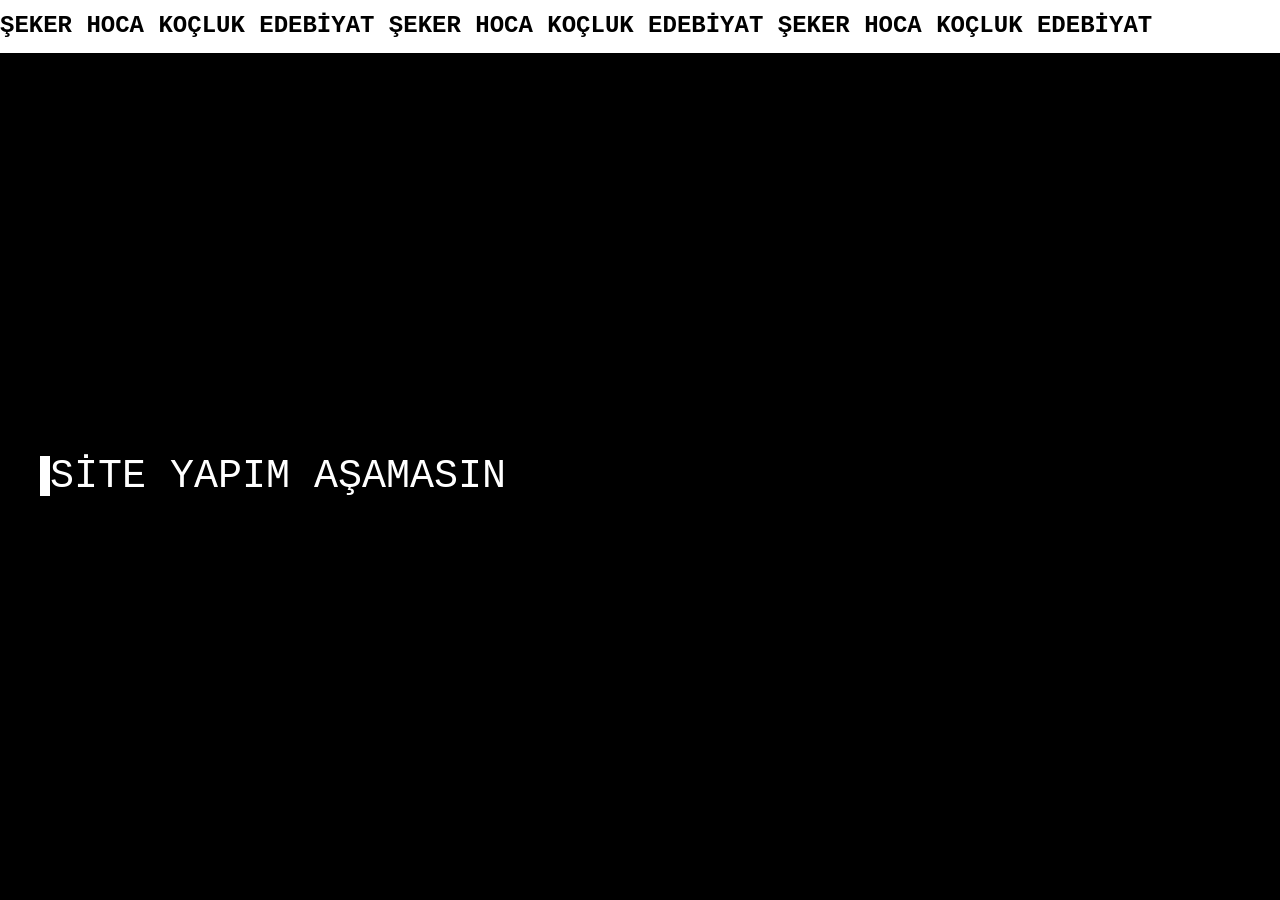
==== index.html @ 9b1d9480 "Refactor marquee and terminal display styles" ====
<!DOCTYPE html>
<html lang="tr">
<head>
    <meta charset="UTF-8">
    <meta name="viewport" content="width=device-width, initial-scale=1.0">
    <title>ŞEKERHOCA</title>
    <style>
        * { margin: 0; padding: 0; box-sizing: border-box; }
        
        body { 
            background: #000; 
            color: #fff; 
            font-family: 'Courier New', Courier, monospace; 
            height: 100vh; 
            display: flex; 
            flex-direction: column; 
            overflow: hidden;
        }

        /* Marquee: Hızlı ve temiz */
        .marquee-wrap { 
            width: 100%; 
            background: #fff; 
            padding: 12px 0; 
            overflow: hidden; 
            border-bottom: 2px solid #fff;
        }
        .marquee { 
            display: inline-block; 
            white-space: nowrap; 
            animation: scroll 8s linear infinite; 
            font-size: 1.5rem; 
            font-weight: 900; 
            color: #000;
            text-transform: uppercase; 
        }
        @keyframes scroll { 0% { transform: translateX(100%); } 100% { transform: translateX(-100%); } }

        /* Metin alanı */
        .main { 
            flex: 1; 
            display: flex; 
            flex-direction: column; 
            justify-content: center; 
            padding: 40px; 
            gap: 20px; /* Her satır arası mesafe */
        }

        .line { 
            font-size: clamp(1.2rem, 4vw, 2.5rem); 
            line-height: 1.2;
            min-height: 1.2em; /* Yazı bitince boşluk kalmasın */
        }

        .cursor { display: inline-block; width: 10px; height: 1em; background: #fff; vertical-align: middle; animation: blink 0.7s infinite; }
        @keyframes blink { 50% { opacity: 0; } }
    </style>
</head>
<body>

    <div class="marquee-wrap">
        <div class="marquee">ŞEKER HOCA KOÇLUK EDEBİYAT ŞEKER HOCA KOÇLUK EDEBİYAT ŞEKER HOCA KOÇLUK EDEBİYAT</div>
    </div>
    
    <div class="main" id="terminal">
        </div>

    <script>
        const sentences = [
            "SİTE YAPIM AŞAMASINDA",
            "ŞEKER HOCA KOÇLUK VE EDEBİYAT",
            "FREEMAN ENTERPRISES © 2020-2026"
        ];
        
        const terminal = document.getElementById("terminal");

        async function typeLine(text, element) {
            for (let i = 0; i < text.length; i++) {
                element.innerHTML += text.charAt(i);
                // Eski daktilo ritmi
                await new Promise(r => setTimeout(r, Math.random() * 80 + 30));
            }
        }

        async function init() {
            for (let text of sentences) {
                const lineDiv = document.createElement("div");
                lineDiv.className = "line";
                terminal.appendChild(lineDiv);
                
                // Cursor'ı o an yazılan satıra ekle
                const cursor = document.createElement("span");
                cursor.className = "cursor";
                lineDiv.appendChild(cursor);
                
                await typeLine(text, lineDiv);
                
                // Yazı bitince cursor'ı kaldır
                cursor.remove();
            }
            // Tüm yazı bitince en alta sabit cursor koyabilirsin istersen
        }

        window.onload = init;
    </script>
</body>
</html>
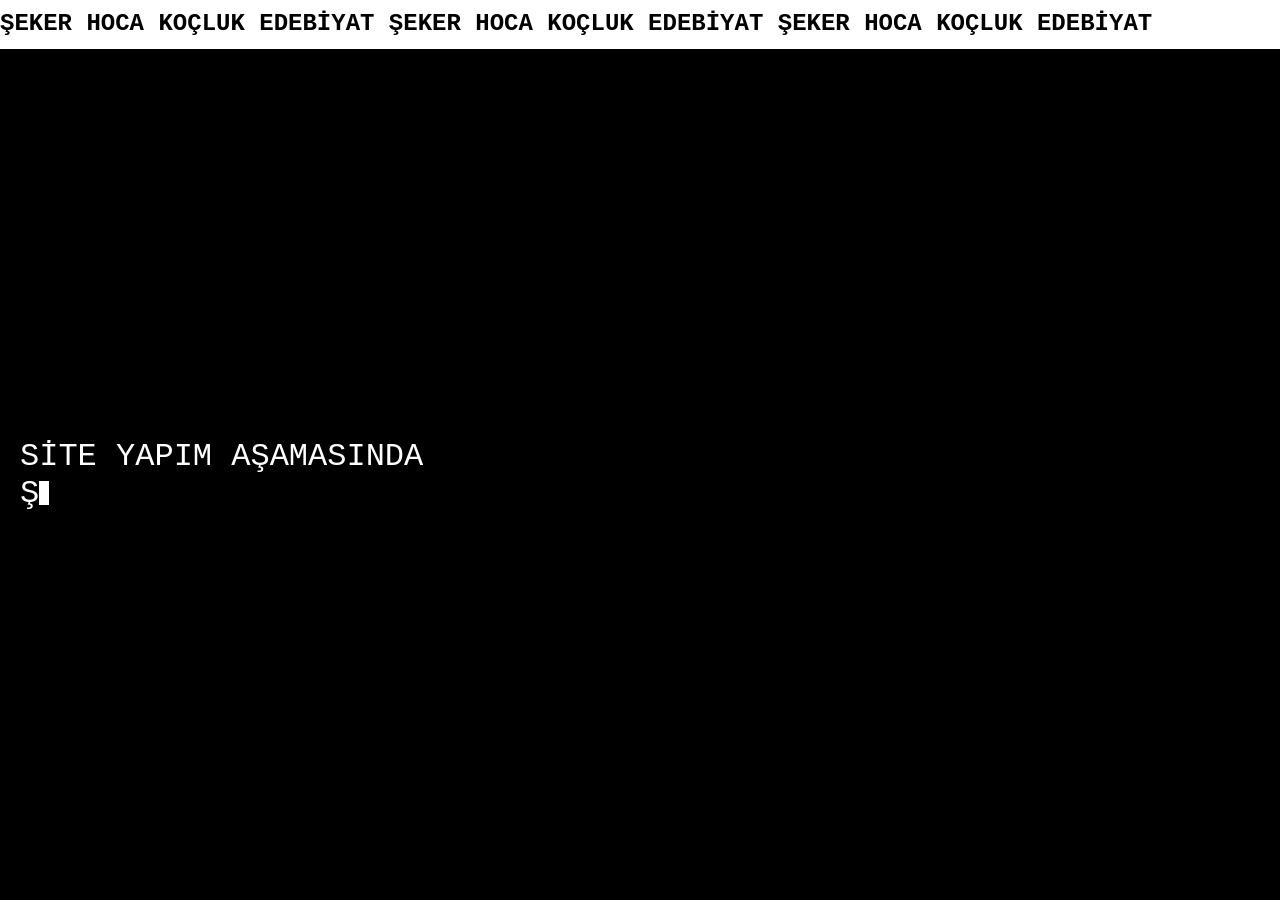
==== commit b7ede085: "Refactor HTML and JavaScript for terminal effect" ====
--- a/index.html
+++ b/index.html
@@ -2,57 +2,17 @@
 <html lang="tr">
 <head>
     <meta charset="UTF-8">
-    <meta name="viewport" content="width=device-width, initial-scale=1.0">
     <title>ŞEKERHOCA</title>
     <style>
-        * { margin: 0; padding: 0; box-sizing: border-box; }
+        body { background: #000; color: #fff; font-family: 'Courier New', Courier, monospace; margin: 0; display: flex; flex-direction: column; height: 100vh; overflow: hidden; }
         
-        body { 
-            background: #000; 
-            color: #fff; 
-            font-family: 'Courier New', Courier, monospace; 
-            height: 100vh; 
-            display: flex; 
-            flex-direction: column; 
-            overflow: hidden;
-        }
-
-        /* Marquee: Hızlı ve temiz */
-        .marquee-wrap { 
-            width: 100%; 
-            background: #fff; 
-            padding: 12px 0; 
-            overflow: hidden; 
-            border-bottom: 2px solid #fff;
-        }
-        .marquee { 
-            display: inline-block; 
-            white-space: nowrap; 
-            animation: scroll 8s linear infinite; 
-            font-size: 1.5rem; 
-            font-weight: 900; 
-            color: #000;
-            text-transform: uppercase; 
-        }
+        .marquee-wrap { background: #fff; color: #000; padding: 10px 0; overflow: hidden; border-bottom: 2px solid #fff; }
+        .marquee { white-space: nowrap; animation: scroll 5s linear infinite; font-size: 1.5rem; font-weight: 900; text-transform: uppercase; }
         @keyframes scroll { 0% { transform: translateX(100%); } 100% { transform: translateX(-100%); } }
 
-        /* Metin alanı */
-        .main { 
-            flex: 1; 
-            display: flex; 
-            flex-direction: column; 
-            justify-content: center; 
-            padding: 40px; 
-            gap: 20px; /* Her satır arası mesafe */
-        }
-
-        .line { 
-            font-size: clamp(1.2rem, 4vw, 2.5rem); 
-            line-height: 1.2;
-            min-height: 1.2em; /* Yazı bitince boşluk kalmasın */
-        }
-
-        .cursor { display: inline-block; width: 10px; height: 1em; background: #fff; vertical-align: middle; animation: blink 0.7s infinite; }
+        #terminal { flex: 1; display: flex; flex-direction: column; justify-content: center; padding: 20px; font-size: 2rem; }
+        .line { min-height: 2.2rem; }
+        .cursor { display: inline-block; width: 10px; height: 1.5rem; background: #fff; vertical-align: middle; animation: blink 0.7s infinite; }
         @keyframes blink { 50% { opacity: 0; } }
     </style>
 </head>
@@ -62,8 +22,7 @@
         <div class="marquee">ŞEKER HOCA KOÇLUK EDEBİYAT ŞEKER HOCA KOÇLUK EDEBİYAT ŞEKER HOCA KOÇLUK EDEBİYAT</div>
     </div>
     
-    <div class="main" id="terminal">
-        </div>
+    <div id="terminal"></div>
 
     <script>
         const sentences = [
@@ -74,34 +33,24 @@
         
         const terminal = document.getElementById("terminal");
 
-        async function typeLine(text, element) {
-            for (let i = 0; i < text.length; i++) {
-                element.innerHTML += text.charAt(i);
-                // Eski daktilo ritmi
-                await new Promise(r => setTimeout(r, Math.random() * 80 + 30));
+        async function type() {
+            for (let sentence of sentences) {
+                const line = document.createElement("div");
+                line.className = "line";
+                terminal.appendChild(line);
+                
+                const cursor = document.createElement("span");
+                cursor.className = "cursor";
+                line.appendChild(cursor);
+                
+                for (let char of sentence) {
+                    cursor.insertAdjacentText('beforebegin', char);
+                    await new Promise(r => setTimeout(r, Math.random() * 70 + 20));
+                }
+                cursor.remove();
             }
         }
-
-        async function init() {
-            for (let text of sentences) {
-                const lineDiv = document.createElement("div");
-                lineDiv.className = "line";
-                terminal.appendChild(lineDiv);
-                
-                // Cursor'ı o an yazılan satıra ekle
-                const cursor = document.createElement("span");
-                cursor.className = "cursor";
-                lineDiv.appendChild(cursor);
-                
-                await typeLine(text, lineDiv);
-                
-                // Yazı bitince cursor'ı kaldır
-                cursor.remove();
-            }
-            // Tüm yazı bitince en alta sabit cursor koyabilirsin istersen
-        }
-
-        window.onload = init;
+        window.onload = type;
     </script>
 </body>
 </html>
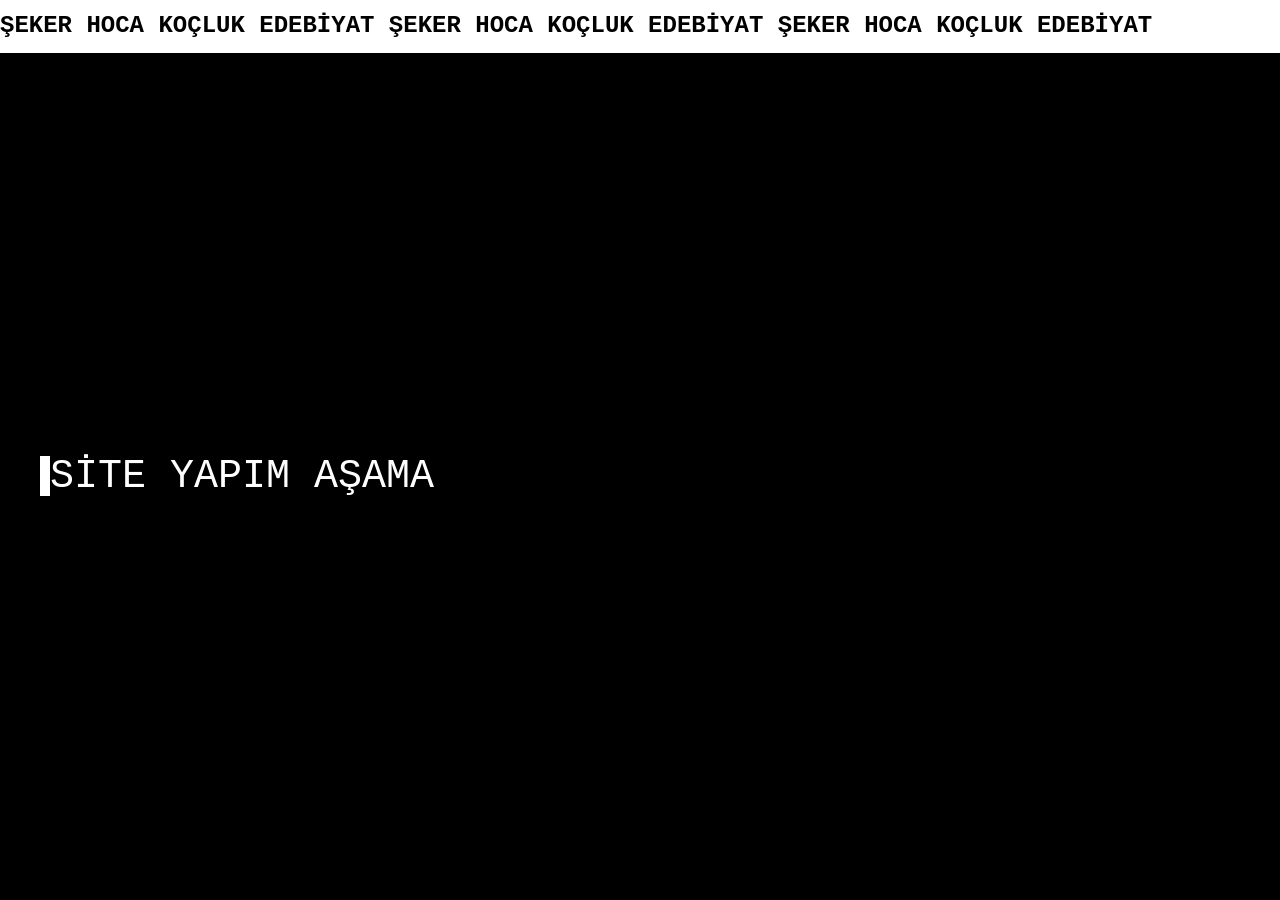
==== commit ba203085: "Update index.html" ====
--- a/index.html
+++ b/index.html
@@ -2,17 +2,57 @@
 <html lang="tr">
 <head>
     <meta charset="UTF-8">
+    <meta name="viewport" content="width=device-width, initial-scale=1.0">
     <title>ŞEKERHOCA</title>
     <style>
-        body { background: #000; color: #fff; font-family: 'Courier New', Courier, monospace; margin: 0; display: flex; flex-direction: column; height: 100vh; overflow: hidden; }
+        * { margin: 0; padding: 0; box-sizing: border-box; }
         
-        .marquee-wrap { background: #fff; color: #000; padding: 10px 0; overflow: hidden; border-bottom: 2px solid #fff; }
-        .marquee { white-space: nowrap; animation: scroll 5s linear infinite; font-size: 1.5rem; font-weight: 900; text-transform: uppercase; }
+        body { 
+            background: #000; 
+            color: #fff; 
+            font-family: 'Courier New', Courier, monospace; 
+            height: 100vh; 
+            display: flex; 
+            flex-direction: column; 
+            overflow: hidden;
+        }
+
+        /* Marquee: Hızlı ve temiz */
+        .marquee-wrap { 
+            width: 100%; 
+            background: #fff; 
+            padding: 12px 0; 
+            overflow: hidden; 
+            border-bottom: 2px solid #fff;
+        }
+        .marquee { 
+            display: inline-block; 
+            white-space: nowrap; 
+            animation: scroll 8s linear infinite; 
+            font-size: 1.5rem; 
+            font-weight: 900; 
+            color: #000;
+            text-transform: uppercase; 
+        }
         @keyframes scroll { 0% { transform: translateX(100%); } 100% { transform: translateX(-100%); } }
 
-        #terminal { flex: 1; display: flex; flex-direction: column; justify-content: center; padding: 20px; font-size: 2rem; }
-        .line { min-height: 2.2rem; }
-        .cursor { display: inline-block; width: 10px; height: 1.5rem; background: #fff; vertical-align: middle; animation: blink 0.7s infinite; }
+        /* Metin alanı */
+        .main { 
+            flex: 1; 
+            display: flex; 
+            flex-direction: column; 
+            justify-content: center; 
+            padding: 40px; 
+            gap: 20px; /* Her satır arası mesafe */
+        }
+
+        .line { 
+            font-size: clamp(1.2rem, 4vw, 2.5rem); 
+            line-height: 1.2;
+            min-height: 1.2em; /* Yazı bitince boşluk kalmasın */
+        }
+
+        .cursor { display: inline-block; width: 10px; height: 1em; background: #fff; vertical-align: middle; animation: blink 0.7s infinite; }
         @keyframes blink { 50% { opacity: 0; } }
     </style>
 </head>
@@ -22,7 +62,8 @@
         <div class="marquee">ŞEKER HOCA KOÇLUK EDEBİYAT ŞEKER HOCA KOÇLUK EDEBİYAT ŞEKER HOCA KOÇLUK EDEBİYAT</div>
     </div>
     
-    <div id="terminal"></div>
+    <div class="main" id="terminal">
+        </div>
 
     <script>
         const sentences = [
@@ -33,24 +74,34 @@
         
         const terminal = document.getElementById("terminal");
 
-        async function type() {
-            for (let sentence of sentences) {
-                const line = document.createElement("div");
-                line.className = "line";
-                terminal.appendChild(line);
+        async function typeLine(text, element) {
+            for (let i = 0; i < text.length; i++) {
+                element.innerHTML += text.charAt(i);
+                // Eski daktilo ritmi
+                await new Promise(r => setTimeout(r, Math.random() * 80 + 30));
+            }
+        }
+
+        async function init() {
+            for (let text of sentences) {
+                const lineDiv = document.createElement("div");
+                lineDiv.className = "line";
+                terminal.appendChild(lineDiv);
                 
+                // Cursor'ı o an yazılan satıra ekle
                 const cursor = document.createElement("span");
                 cursor.className = "cursor";
-                line.appendChild(cursor);
+                lineDiv.appendChild(cursor);
                 
-                for (let char of sentence) {
-                    cursor.insertAdjacentText('beforebegin', char);
-                    await new Promise(r => setTimeout(r, Math.random() * 70 + 20));
-                }
+                await typeLine(text, lineDiv);
+                
+                // Yazı bitince cursor'ı kaldır
                 cursor.remove();
             }
+            // Tüm yazı bitince en alta sabit cursor koyabilirsin istersen
         }
-        window.onload = type;
+
+        window.onload = init;
     </script>
 </body>
 </html>
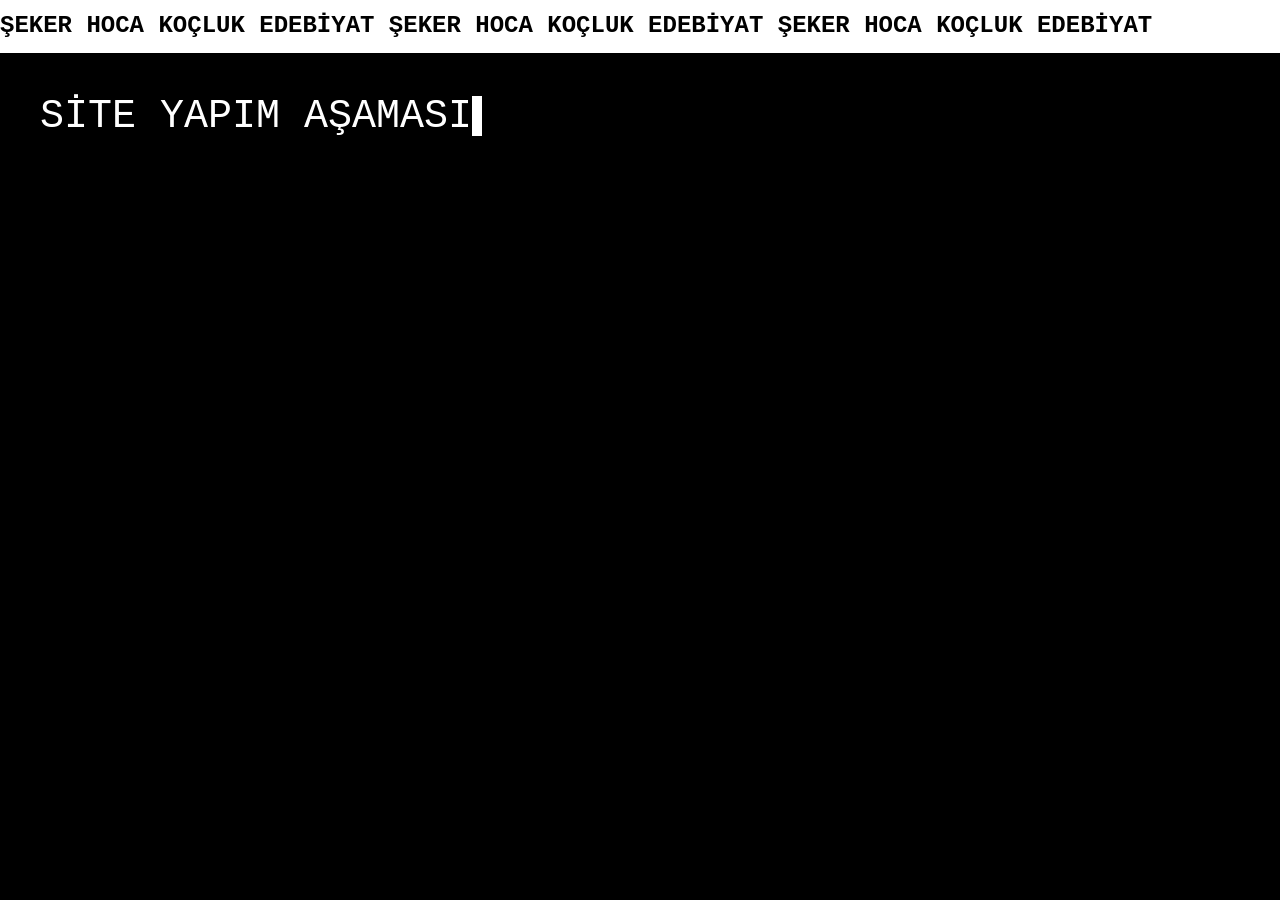
==== commit f6e9e622: "Refactor marquee and main div structure" ====
--- a/index.html
+++ b/index.html
@@ -17,7 +17,6 @@
             overflow: hidden;
         }
 
-        /* Marquee: Hızlı ve temiz */
         .marquee-wrap { 
             width: 100%; 
             background: #fff; 
@@ -36,20 +35,18 @@
         }
         @keyframes scroll { 0% { transform: translateX(100%); } 100% { transform: translateX(-100%); } }
 
-        /* Metin alanı */
         .main { 
             flex: 1; 
             display: flex; 
             flex-direction: column; 
-            justify-content: center; 
             padding: 40px; 
-            gap: 20px; /* Her satır arası mesafe */
+            gap: 20px;
         }
 
         .line { 
             font-size: clamp(1.2rem, 4vw, 2.5rem); 
             line-height: 1.2;
-            min-height: 1.2em; /* Yazı bitince boşluk kalmasın */
+            min-height: 1.2em;
         }
 
         .cursor { display: inline-block; width: 10px; height: 1em; background: #fff; vertical-align: middle; animation: blink 0.7s infinite; }
@@ -62,8 +59,7 @@
         <div class="marquee">ŞEKER HOCA KOÇLUK EDEBİYAT ŞEKER HOCA KOÇLUK EDEBİYAT ŞEKER HOCA KOÇLUK EDEBİYAT</div>
     </div>
     
-    <div class="main" id="terminal">
-        </div>
+    <div class="main" id="terminal"></div>
 
     <script>
         const sentences = [
@@ -74,12 +70,24 @@
         
         const terminal = document.getElementById("terminal");
 
-        async function typeLine(text, element) {
+        async function typeLine(text, lineDiv) {
+            // Yazıyı tutacak ayrı bir span oluştur
+            const textSpan = document.createElement("span");
+            lineDiv.appendChild(textSpan);
+            
+            // Cursor'ı ekle
+            const cursor = document.createElement("span");
+            cursor.className = "cursor";
+            lineDiv.appendChild(cursor);
+            
+            // Karakterleri textSpan içine ekle
             for (let i = 0; i < text.length; i++) {
-                element.innerHTML += text.charAt(i);
-                // Eski daktilo ritmi
+                textSpan.textContent += text.charAt(i);
                 await new Promise(r => setTimeout(r, Math.random() * 80 + 30));
             }
+            
+            // İş bitince cursor'ı sil
+            cursor.remove();
         }
 
         async function init() {
@@ -87,18 +95,8 @@
                 const lineDiv = document.createElement("div");
                 lineDiv.className = "line";
                 terminal.appendChild(lineDiv);
-                
-                // Cursor'ı o an yazılan satıra ekle
-                const cursor = document.createElement("span");
-                cursor.className = "cursor";
-                lineDiv.appendChild(cursor);
-                
                 await typeLine(text, lineDiv);
-                
-                // Yazı bitince cursor'ı kaldır
-                cursor.remove();
             }
-            // Tüm yazı bitince en alta sabit cursor koyabilirsin istersen
         }
 
         window.onload = init;
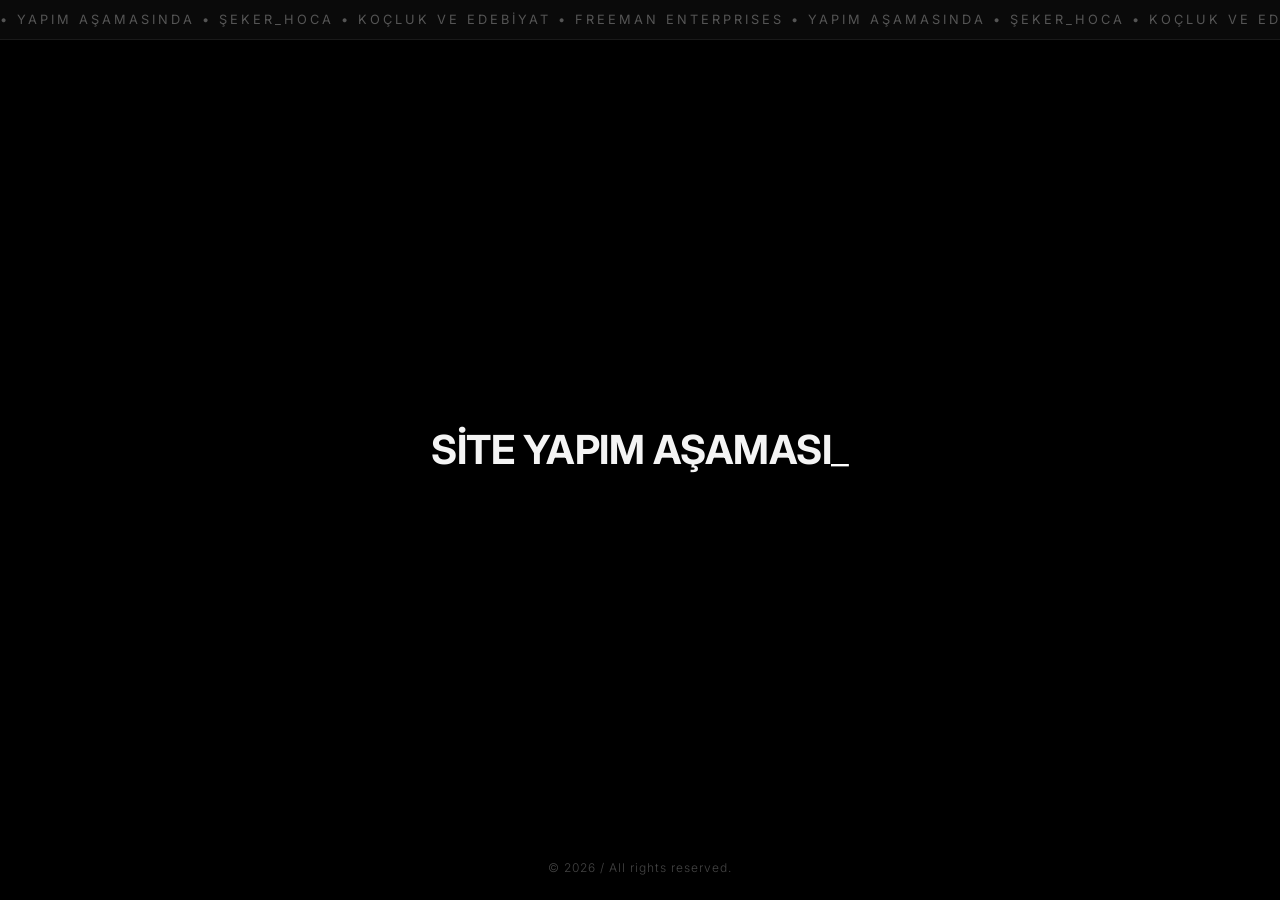
==== commit 24c25c12: "under const" ====
--- a/index.html
+++ b/index.html
@@ -3,103 +3,167 @@
 <head>
     <meta charset="UTF-8">
     <meta name="viewport" content="width=device-width, initial-scale=1.0">
-    <title>ŞEKERHOCA</title>
+    <title>Freeman Enterprises</title>
+    
+    <!-- Modern ve Düz Font: Inter -->
+    <link rel="preconnect" href="https://fonts.googleapis.com">
+    <link rel="preconnect" href="https://fonts.gstatic.com" crossorigin>
+    <link href="https://fonts.googleapis.com/css2?family=Inter:wght@300;400;700&display=swap" rel="stylesheet">
+
     <style>
-        * { margin: 0; padding: 0; box-sizing: border-box; }
-        
-        body { 
-            background: #000; 
-            color: #fff; 
-            font-family: 'Courier New', Courier, monospace; 
-            height: 100vh; 
-            display: flex; 
-            flex-direction: column; 
+        /* Sıfırlama ve Temel Ayarlar */
+        * {
+            margin: 0;
+            padding: 0;
+            box-sizing: border-box;
+        }
+
+        body {
+            background-color: #000000;
+            color: #ffffff;
+            font-family: 'Inter', -apple-system, BlinkMacSystemFont, "Segoe UI", Roboto, sans-serif;
+            height: 100vh;
+            display: flex;
+            flex-direction: column;
+            justify-content: center;
+            align-items: center;
+            overflow: hidden;
+            position: relative;
+        }
+
+        /* Üstteki Sonsuz Akan Yazı (Kusursuz Döngü) */
+        .marquee-container {
+            position: absolute;
+            top: 0;
+            left: 0;
+            width: 100%;
+            background: #0a0a0a;
+            border-bottom: 1px solid #1a1a1a;
+            padding: 12px 0;
             overflow: hidden;
         }
 
-        .marquee-wrap { 
-            width: 100%; 
-            background: #fff; 
-            padding: 12px 0; 
-            overflow: hidden; 
-            border-bottom: 2px solid #fff;
-        }
-        .marquee { 
-            display: inline-block; 
-            white-space: nowrap; 
-            animation: scroll 8s linear infinite; 
-            font-size: 1.5rem; 
-            font-weight: 900; 
-            color: #000;
-            text-transform: uppercase; 
-        }
-        @keyframes scroll { 0% { transform: translateX(100%); } 100% { transform: translateX(-100%); } }
-
-        .main { 
-            flex: 1; 
-            display: flex; 
-            flex-direction: column; 
-            padding: 40px; 
-            gap: 20px;
+        .marquee-content {
+            display: flex;
+            width: max-content;
+            animation: marquee 25s linear infinite;
         }
 
-        .line { 
-            font-size: clamp(1.2rem, 4vw, 2.5rem); 
-            line-height: 1.2;
-            min-height: 1.2em;
+        .marquee-text {
+            font-size: 0.8rem;
+            font-weight: 400;
+            letter-spacing: 3px;
+            color: #555;
+            text-transform: uppercase;
+            white-space: nowrap;
+            padding-right: 5px;
         }
 
-        .cursor { display: inline-block; width: 10px; height: 1em; background: #fff; vertical-align: middle; animation: blink 0.7s infinite; }
-        @keyframes blink { 50% { opacity: 0; } }
+        /* Yarıya kadar kayıp başa sararak sonsuz döngü yaratır */
+        @keyframes marquee {
+            0% { transform: translateX(0); }
+            100% { transform: translateX(-50%); }
+        }
+
+        /* Merkezdeki Daktilo Alanı */
+        .content-box {
+            text-align: center;
+            padding: 0 20px;
+            width: 100%;
+        }
+
+        .typewriter-container {
+            font-size: clamp(1.2rem, 3.5vw, 2.5rem);
+            font-weight: 700; /* Daha kalın ve tok bir görünüm */
+            line-height: 1.5;
+            margin: 0 auto;
+            color: #f4f4f4;
+            letter-spacing: -0.5px; /* Yazıyı biraz daha derli toplu gösterir */
+        }
+
+        /* Yanıp Sönen İmleç */
+        .cursor {
+            display: inline-block;
+            font-weight: 300;
+            color: #fff;
+            animation: blink 0.8s step-end infinite;
+        }
+
+        @keyframes blink {
+            from, to { opacity: 1; }
+            50% { opacity: 0; }
+        }
+
+        /* Alt bilgi */
+        .footer {
+            position: absolute;
+            bottom: 25px;
+            font-size: 0.75rem;
+            font-weight: 300;
+            color: #444;
+            letter-spacing: 1px;
+        }
     </style>
 </head>
 <body>
 
-    <div class="marquee-wrap">
-        <div class="marquee">ŞEKER HOCA KOÇLUK EDEBİYAT ŞEKER HOCA KOÇLUK EDEBİYAT ŞEKER HOCA KOÇLUK EDEBİYAT</div>
+    <!-- Sonsuz Akan Yazı (İçerik ikiye katlandı ki döngü kırılmasın) -->
+    <div class="marquee-container">
+        <div class="marquee-content">
+            <div class="marquee-text">
+                • YAPIM AŞAMASINDA • ŞEKER_HOCA • KOÇLUK VE EDEBİYAT • FREEMAN ENTERPRISES • YAPIM AŞAMASINDA • ŞEKER_HOCA • KOÇLUK VE EDEBİYAT • FREEMAN ENTERPRISES &nbsp;
+            </div>
+            <div class="marquee-text">
+                • YAPIM AŞAMASINDA • ŞEKER_HOCA • KOÇLUK VE EDEBİYAT • FREEMAN ENTERPRISES • YAPIM AŞAMASINDA • ŞEKER_HOCA • KOÇLUK VE EDEBİYAT • FREEMAN ENTERPRISES &nbsp;
+            </div>
+        </div>
     </div>
-    
-    <div class="main" id="terminal"></div>
 
+    <!-- Ana İçerik (Daktilo) -->
+    <div class="content-box">
+        <h1 class="typewriter-container">
+            <span id="typewriter"></span><span class="cursor">_</span>
+        </h1>
+    </div>
+
+    <!-- Alt Bilgi -->
+    <div class="footer">
+        &copy; 2026 / All rights reserved.
+    </div>
+
+    <!-- Çok Satırlı Daktilo Efekti İçin JS -->
     <script>
-        const sentences = [
+        const textLines = [
             "SİTE YAPIM AŞAMASINDA",
             "ŞEKER HOCA KOÇLUK VE EDEBİYAT",
-            "FREEMAN ENTERPRISES © 2020-2026"
+            "FREEMAN ENTERPRISES™ 2026"
         ];
         
-        const terminal = document.getElementById("terminal");
+        const typeTarget = document.getElementById("typewriter");
+        let lineIndex = 0;
+        let charIndex = 0;
 
-        async function typeLine(text, lineDiv) {
-            // Yazıyı tutacak ayrı bir span oluştur
-            const textSpan = document.createElement("span");
-            lineDiv.appendChild(textSpan);
-            
-            // Cursor'ı ekle
-            const cursor = document.createElement("span");
-            cursor.className = "cursor";
-            lineDiv.appendChild(cursor);
-            
-            // Karakterleri textSpan içine ekle
-            for (let i = 0; i < text.length; i++) {
-                textSpan.textContent += text.charAt(i);
-                await new Promise(r => setTimeout(r, Math.random() * 80 + 30));
-            }
-            
-            // İş bitince cursor'ı sil
-            cursor.remove();
-        }
-
-        async function init() {
-            for (let text of sentences) {
-                const lineDiv = document.createElement("div");
-                lineDiv.className = "line";
-                terminal.appendChild(lineDiv);
-                await typeLine(text, lineDiv);
+        function typeWriterEffect() {
+            if (lineIndex < textLines.length) {
+                // Mevcut satırdaki harfleri yazdır
+                if (charIndex < textLines[lineIndex].length) {
+                    typeTarget.innerHTML += textLines[lineIndex].charAt(charIndex);
+                    charIndex++;
+                    setTimeout(typeWriterEffect, 50); // Harf yazma hızı (ms)
+                } 
+                // Satır bittiğinde alt satıra geç
+                else {
+                    typeTarget.innerHTML += "<br>";
+                    lineIndex++;
+                    charIndex = 0;
+                    setTimeout(typeWriterEffect, 350); // Alt satıra geçme bekleme süresi
+                }
             }
         }
 
-        window.onload = init;
+        // Sayfa yüklendiğinde efekti başlat
+        setTimeout(typeWriterEffect, 600);
     </script>
+
 </body>
-</html>
+</html>
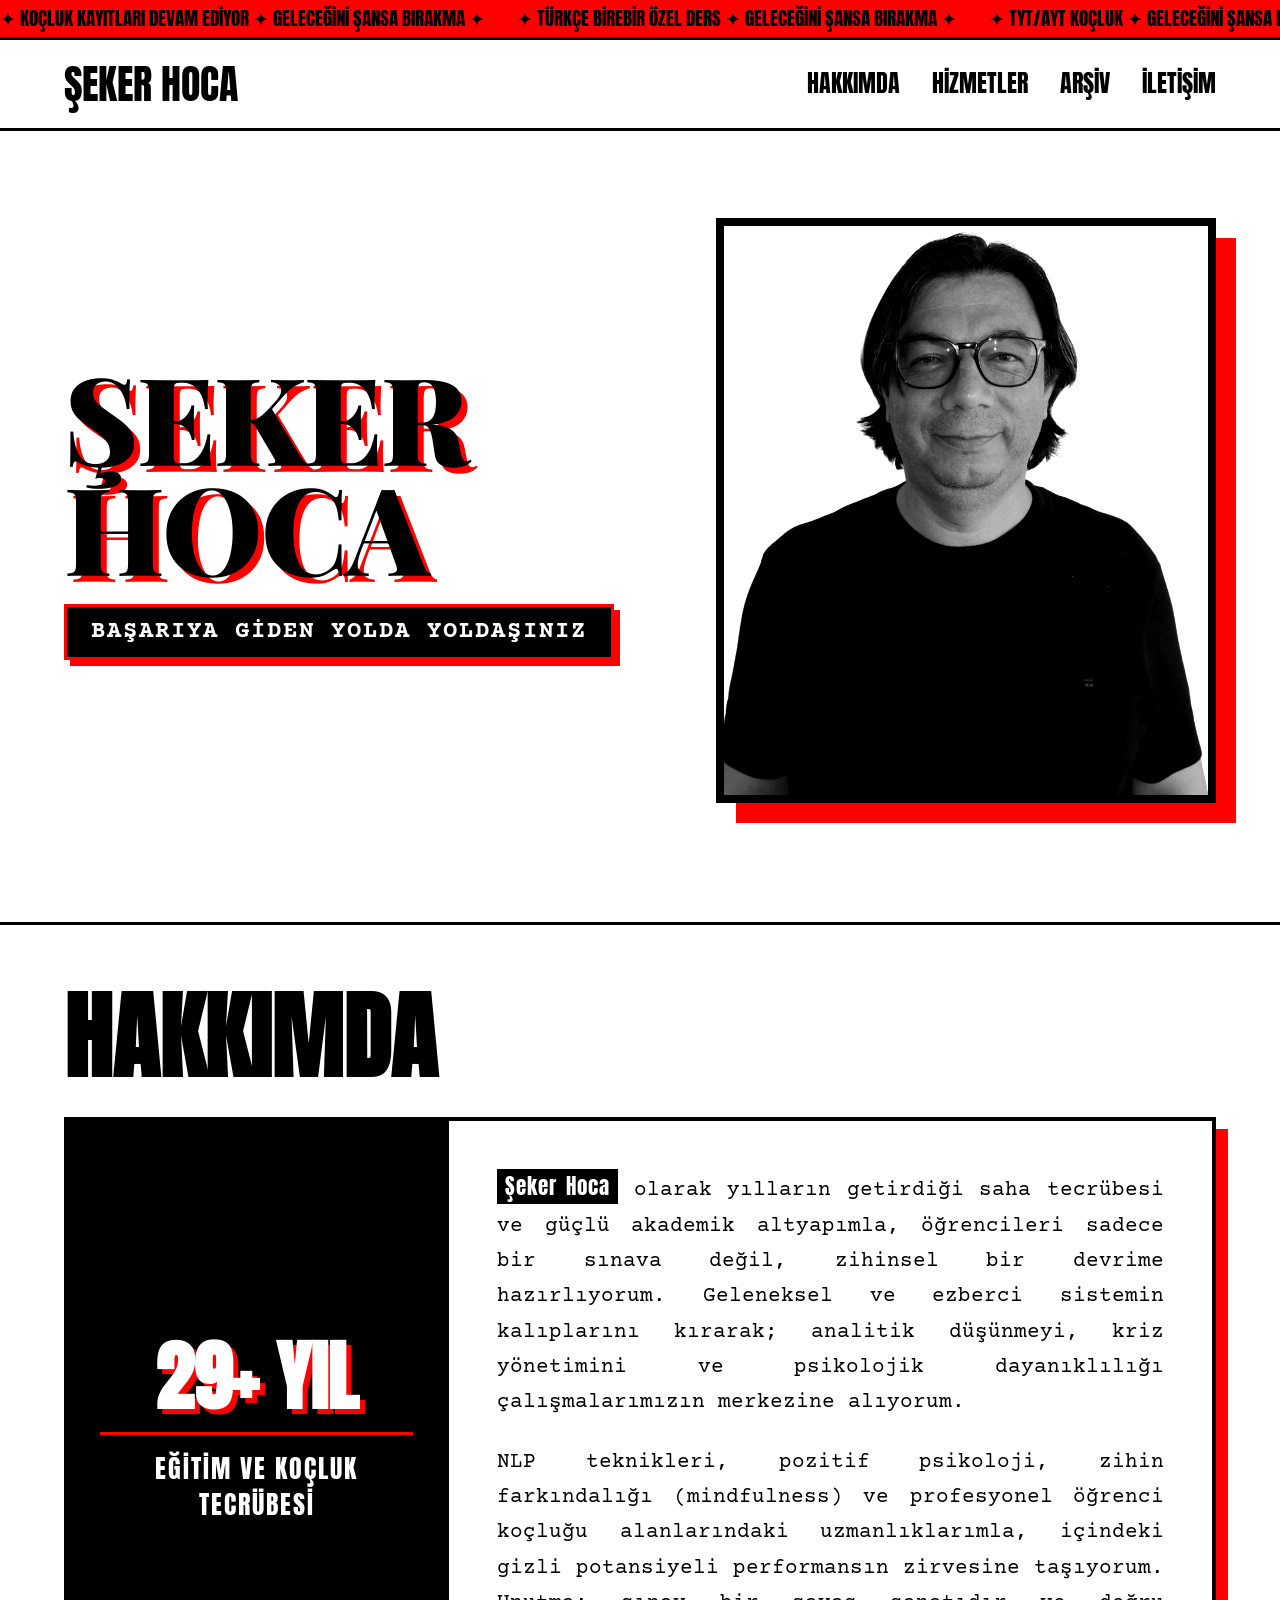
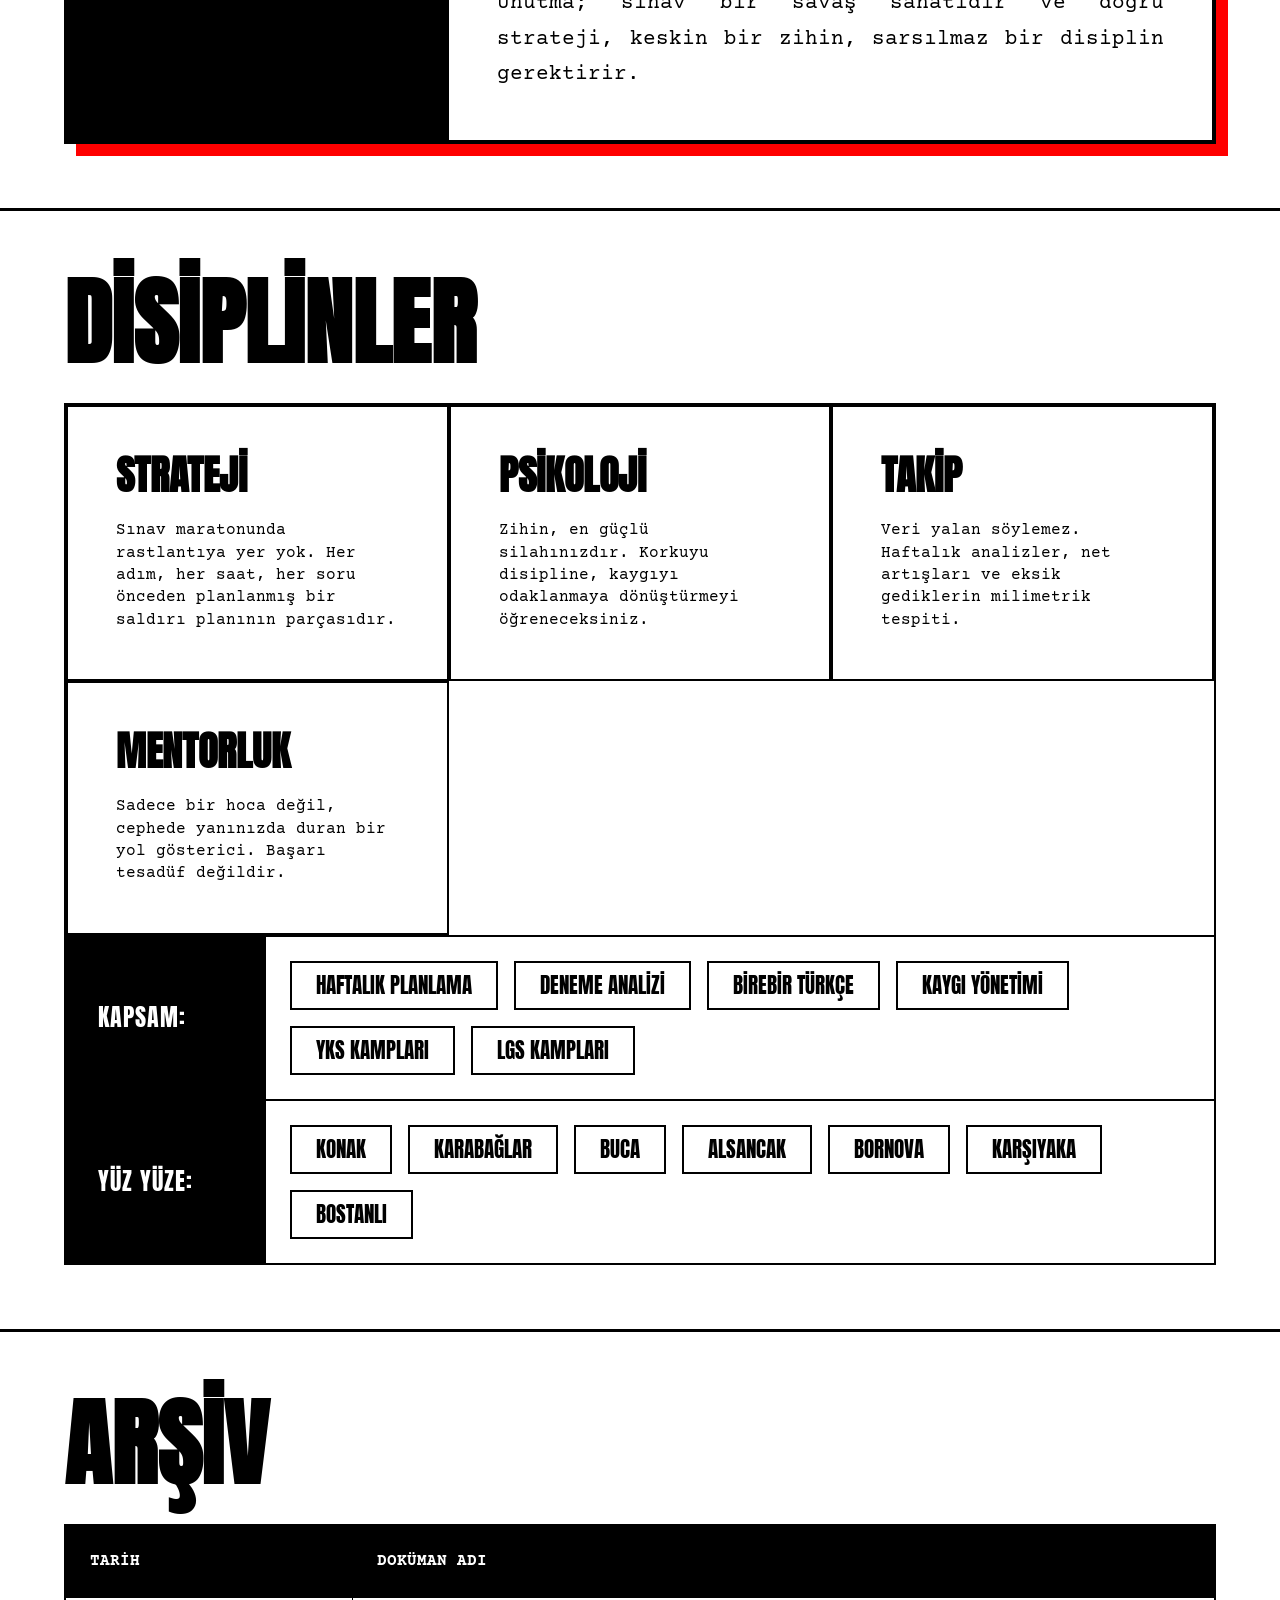
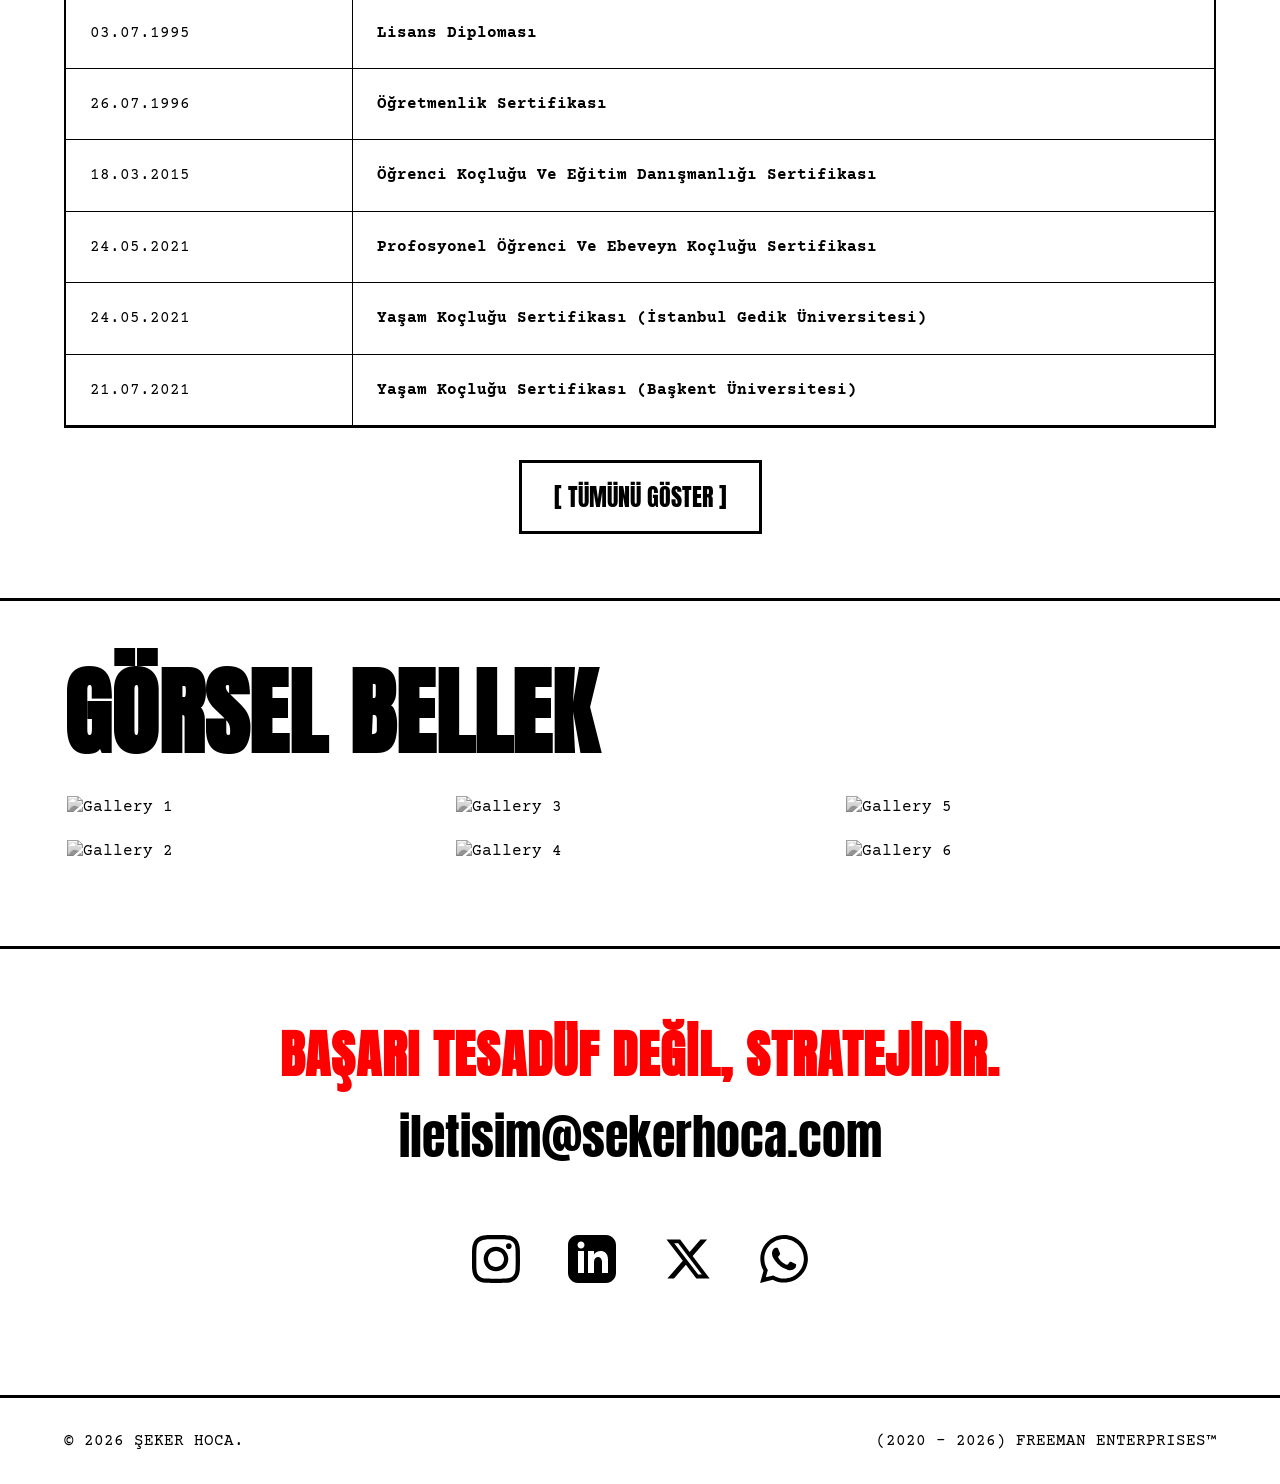
==== commit ceabce75: "açık" ====
--- a/index.html
+++ b/index.html
@@ -2,168 +2,946 @@
 <html lang="tr">
 <head>
     <meta charset="UTF-8">
-    <meta name="viewport" content="width=device-width, initial-scale=1.0">
-    <title>Freeman Enterprises</title>
+    <meta name="viewport" content="width=device-width, initial-scale=1.0, maximum-scale=1.0, user-scalable=no">
+    <title>Şeker Hoca | Türkçe & Koçluk</title>
+
+
+
+<meta name="description" content="Ezberden uzak, tamamen sana özel bir çalışma planı. İzmir içi LGS/YKS koçluğu ve birebir Türkçe dersleriyle Şeker Hoca işin mutfağında.">
+
+
+<meta name="keywords" content="lgs koçluk, yks koçluk, özel türkçe dersi, birebir eğitim, izmir içi özel ders, izmir içi koçluk, edebiyat özel ders, şeker hoca koçluk, izmir yks hazırlık, sekerhoca, şeker hoca, seker hoca, seker hoca ozel ders, seker hoca türkce">
+
+<!--Geliştirici Bilgisi -->
+<meta name="author" content="Freeman Enterprises™">
+<meta name="robots" content="index, follow"> 
+
+<!-- ========================================== -->
+<!-- Open Graph -->
+<!-- ========================================== -->
+<meta property="og:type" content="website">
+<meta property="og:url" content="https://sekerhoca.com.tr/img/original.png"> 
+<meta property="og:title" content="Şeker Hoca Koçluk ve Türkçe | YKS & LGS Koçluk, Özel Türkçe Dersi">
+<meta property="og:description" content="İzmir içi birebir eğitim, LGS/YKS koçluk hizmetleri ve özel Türkçe dersi. Şeker Hoca ile potansiyelinizi keşfedin.">
+<meta property="og:image" content="https://"> 
+<meta property="og:site_name" content="Şeker Hoca">
+<meta property="og:locale" content="tr_TR">
+
+<!-- ========================================== -->
+
++""
+<!-- ========================================== -->
+<meta name="twitter:card" content="summary_large_image">
+<meta name="twitter:title" content="Şeker Hoca Koçluk ve Edebiyat | İzmir Özel Ders">
+<meta name="twitter:description" content="İzmir içi YKS/LGS koçluk, birebir eğitim ve özel Türkçe dersleri ile başarıya ulaşın.">
+<meta name="twitter:image" content="img\original.png">
+
+
+
+
     
-    <!-- Modern ve Düz Font: Inter -->
     <link rel="preconnect" href="https://fonts.googleapis.com">
     <link rel="preconnect" href="https://fonts.gstatic.com" crossorigin>
-    <link href="https://fonts.googleapis.com/css2?family=Inter:wght@300;400;700&display=swap" rel="stylesheet">
+    <link href="https://fonts.googleapis.com/css2?family=Anton&family=Courier+Prime:wght@400;700&family=Playfair+Display:wght@700;900&display=swap" rel="stylesheet">
 
     <style>
-        /* Sıfırlama ve Temel Ayarlar */
+        /* RESET & BASE */
         * {
             margin: 0;
             padding: 0;
             box-sizing: border-box;
         }
 
-        body {
-            background-color: #000000;
-            color: #ffffff;
-            font-family: 'Inter', -apple-system, BlinkMacSystemFont, "Segoe UI", Roboto, sans-serif;
-            height: 100vh;
+        :root {
+            --white: #FFFFFF;
+            --black: #000000;
+            --red: #FF0000;
+            --font-brutalist: 'Anton', sans-serif;
+            --font-literary: 'Courier Prime', monospace;
+            --font-aesthetic: 'Playfair Display', serif;
+        }
+
+        html {
+            scroll-padding-top: 140px; 
+            scroll-behavior: smooth;
+        }
+
+        html, body {
+            overflow-x: hidden;
+            width: 100%;
+            background-color: var(--white);
+            color: var(--black);
+            font-family: var(--font-literary);
+            line-height: 1.4;
+        }
+        
+        a {
+            text-decoration: none;
+            color: inherit;
+        }
+
+        /* TYPOGRAPHY */
+        h1, h2, h3 {
+            font-family: var(--font-brutalist);
+            text-transform: uppercase;
+            line-height: 1;
+        }
+
+        /* TOP MARQUEE (SEAMLESS TICKER) */
+        .marquee-container {
+            width: 100%;
+            background-color: var(--red);
+            color: var(--black);
+            overflow: hidden;
+            position: fixed;
+            top: 0;
+            z-index: 1000;
+            border-bottom: 3px solid var(--black);
+            height: 40px;
+            display: flex;
+            align-items: center;
+        }
+
+        .marquee-track {
+            display: flex;
+            white-space: nowrap;
+            width: max-content;
+            animation: marquee-scroll 20s linear infinite;
+        }
+
+        .marquee-content {
+            display: flex;
+            flex-shrink: 0;
+        }
+
+        .marquee-content span {
+            font-family: var(--font-brutalist);
+            font-size: 1.2rem;
+            padding-right: 2rem;
+        }
+
+        @keyframes marquee-scroll {
+            0% { transform: translateX(0); }
+            100% { transform: translateX(-50%); }
+        }
+
+        /* NAVIGATION */
+        nav {
+            position: fixed;
+            top: 40px;
+            width: 100%;
+            background-color: var(--white);
+            border-bottom: 3px solid var(--black);
+            z-index: 999;
+            padding: 1rem 5%;
+            display: flex;
+            justify-content: space-between;
+            align-items: center;
+        }
+
+        .logo {
+            font-family: var(--font-brutalist);
+            font-size: clamp(1.5rem, 4vw, 2.5rem);
+            text-decoration: none;
+            color: var(--black);
+        }
+
+        .nav-links {
+            display: flex;
+            gap: 2rem;
+        }
+
+        .nav-links a {
+            font-family: var(--font-brutalist);
+            font-size: 1.5rem;
+            text-decoration: none;
+            color: var(--black);
+        }
+
+        .nav-links a:hover {
+            color: var(--red);
+            text-decoration: line-through;
+            text-decoration-thickness: 3px;
+        }
+
+        .menu-toggle {
+            display: none;
+            font-family: var(--font-brutalist);
+            font-size: 1.5rem;
+            cursor: pointer;
+            border: none;
+            background: none;
+        }
+
+        /* MOBILE MENU OVERLAY */
+        .mobile-overlay {
+            position: fixed;
+            top: 0;
+            left: 0;
+            width: 100%;
+            height: 100dvh;
+            background-color: var(--white);
+            z-index: 2000;
             display: flex;
             flex-direction: column;
             justify-content: center;
             align-items: center;
+            transform: translateY(-100%);
+            transition: transform 0.5s cubic-bezier(0.77, 0, 0.175, 1);
+        }
+
+        .mobile-overlay.active {
+            transform: translateY(0);
+        }
+
+        .mobile-overlay a {
+            font-family: var(--font-brutalist);
+            font-size: clamp(3rem, 15vw, 5rem);
+            text-decoration: none;
+            color: var(--black);
+            margin: 0.5rem 0;
+        }
+
+        .mobile-overlay a:hover {
+            color: var(--red);
+            text-decoration: line-through;
+            text-decoration-thickness: 5px;
+        }
+
+        .close-menu {
+            position: absolute;
+            top: 2rem;
+            right: 2rem;
+            font-family: var(--font-brutalist);
+            font-size: 2rem;
+            cursor: pointer;
+        }
+
+        /* HERO SECTION */
+        .hero {
+            min-height: 100dvh;
+            width: 100%;
+            background-color: var(--white);
+            padding: 140px 5% 4rem; 
+            display: flex;
+            align-items: center;
+            justify-content: center;
             overflow: hidden;
+        }
+
+        .hero-content {
+            display: flex;
+            flex-direction: row;
+            align-items: center;
+            justify-content: space-between; 
+            gap: 2rem;
+            width: 100%;
+            max-width: 1300px;
+        }
+
+        .hero-title {
+            display: flex;
+            flex-direction: column;
+            text-align: left;
+            flex-shrink: 0; 
+        }
+
+        .title-main {
+            font-family: var(--font-aesthetic);
+            font-weight: 900;
+            font-size: clamp(4.5rem, 9.5vw, 12rem); 
+            line-height: 0.9;
+            color: var(--black);
+            text-shadow: 6px 6px 0px var(--red); 
+            text-transform: uppercase;
+            letter-spacing: -2px; 
+        }
+
+        .title-sub {
+            font-family: var(--font-literary);
+            font-size: clamp(1rem, 2vw, 1.5rem);
+            font-weight: bold;
+            color: var(--white);
+            background-color: var(--black);
+            margin-top: 1.5rem;
+            padding: 0.5rem 1.5rem;
+            border: 3px solid var(--red);
+            display: inline-block;
+            width: max-content;
+            letter-spacing: 2px;
+            box-shadow: 6px 6px 0px var(--red);
+        }
+
+        .hero-image-wrapper {
             position: relative;
-        }
-
-        /* Üstteki Sonsuz Akan Yazı (Kusursuz Döngü) */
-        .marquee-container {
-            position: absolute;
-            top: 0;
-            left: 0;
+            border: 8px solid var(--black);
+            box-shadow: 20px 20px 0px var(--red);
+            background-color: var(--white);
             width: 100%;
-            background: #0a0a0a;
-            border-bottom: 1px solid #1a1a1a;
-            padding: 12px 0;
+            max-width: 500px;
+            height: 65vh; 
+            display: flex;
+            align-items: center; 
+            justify-content: center;
             overflow: hidden;
         }
 
-        .marquee-content {
-            display: flex;
+        .hero-portrait {
+            display: block;
+            width: 100%;
+            height: 100%;
+            filter: grayscale(100%) contrast(1.3);
+            object-fit: cover;
+            object-position: center 10%; 
+        }
+
+        /* ABOUT SECTION REFINED */
+        .about-container {
+            margin: 0 5% 4rem;
+            border: 4px solid var(--black);
+            box-shadow: 12px 12px 0px var(--red);
+            background-color: var(--white);
+            display: grid;
+            grid-template-columns: 1fr 2fr;
+        }
+
+        .about-sidebar {
+            background-color: var(--black);
+            color: var(--white);
+            padding: 3rem 2rem;
+            display: flex;
+            flex-direction: column;
+            justify-content: center;
+            align-items: center;
+            text-align: center;
+            border-right: 4px solid var(--black);
+        }
+
+        .about-sidebar h3 {
+            font-size: clamp(4rem, 6vw, 7rem);
+            color: var(--white);
+            text-shadow: 5px 5px 0px var(--red);
+            margin-bottom: 0;
+            line-height: 1;
+        }
+        
+        .about-sidebar p {
+            font-family: var(--font-brutalist);
+            font-size: clamp(1.2rem, 2vw, 1.8rem);
+            letter-spacing: 2px;
+            color: var(--white);
+            border-top: 3px solid var(--red);
+            padding-top: 1rem;
+            margin-top: 1rem;
+        }
+
+        .about-content {
+            padding: 3rem;
+            display: flex;
+            flex-direction: column;
+            justify-content: center;
+            gap: 1.5rem;
+        }
+
+        .about-text {
+            font-size: 1.3rem;
+            line-height: 1.7;
+            text-align: justify;
+        }
+
+        .about-text strong {
+            background-color: var(--black);
+            color: var(--white);
+            padding: 2px 8px;
+            font-family: var(--font-brutalist);
+            font-weight: normal;
+            letter-spacing: 1px;
+        }
+
+        /* SERVICES GRID */
+        .section-title {
+            padding: 4rem 5% 2rem;
+            font-size: clamp(3rem, 8vw, 6rem);
+            border-top: 3px solid var(--black);
+        }
+
+        .grid-container {
+            display: grid;
+            grid-template-columns: repeat(auto-fit, minmax(300px, 1fr));
+            border: 2px solid var(--black);
+            margin: 0 5% 0;
+        }
+
+        .grid-item {
+            border: 2px solid var(--black);
+            padding: 3rem;
+            transition: all 0.1s steps(1);
+            background-color: var(--white);
+        }
+
+        .grid-item:hover {
+            background-color: var(--black);
+            color: var(--white);
+        }
+
+        .grid-item h3 {
+            font-size: 2.5rem;
+            margin-bottom: 1.5rem;
+        }
+
+        /* TAGS (KAPSAM & BÖLGELER) */
+        .tags-wrapper {
+            margin: 0 5% 4rem;
+            border: 2px solid var(--black);
+            border-top: none;
+            display: flex;
+            flex-direction: column;
+            background-color: var(--white);
+        }
+
+        .tags-row {
+            display: flex;
+            flex-wrap: wrap;
+            border-bottom: 2px solid var(--black);
+            align-items: stretch;
+        }
+
+        .tags-row:last-child {
+            border-bottom: none;
+        }
+
+        .tags-label {
+            background-color: var(--black);
+            color: var(--white);
+            font-family: var(--font-brutalist);
+            font-size: 1.5rem;
+            padding: 1.5rem 2rem;
+            display: flex;
+            align-items: center;
+            text-transform: uppercase;
+            letter-spacing: 1px;
+            min-width: 200px;
+        }
+
+        .tags-grid {
+            display: flex;
+            flex-wrap: wrap;
+            gap: 1rem;
+            padding: 1.5rem;
+            flex: 1;
+            align-items: center;
+        }
+
+        .tag-box {
+            border: 2px solid var(--black);
+            padding: 0.5rem 1.5rem;
+            font-family: var(--font-brutalist);
+            font-size: 1.3rem;
+            background-color: var(--white);
+            color: var(--black);
+            transition: transform 0.2s ease, background-color 0.2s ease, box-shadow 0.2s ease;
+            cursor: default;
+            text-align: center;
+            white-space: nowrap;
+        }
+
+        .tag-box:hover {
+            background-color: var(--red);
+            color: var(--white);
+            transform: translate(-3px, -3px);
+            box-shadow: 3px 3px 0px var(--black);
+        }
+
+        /* ARCHIVE SECTION */
+        .archive-container {
+            margin: 0 5% 2rem;
+            border: 2px solid var(--black);
+            display: flex;
+            flex-direction: column;
+        }
+
+        .archive-header, .archive-row {
+            display: grid;
+            grid-template-columns: 1fr 3fr; 
+            border-bottom: 1px solid var(--black);
+        }
+
+        .archive-header {
+            background-color: var(--black);
+            color: var(--white);
+            font-weight: bold;
+            text-transform: uppercase;
+        }
+
+        .archive-header > div, .archive-row > div {
+            padding: 1.5rem;
+            border-right: 1px solid var(--black);
+        }
+
+        .archive-header > div:last-child, .archive-row > div:last-child {
+            border-right: none;
+        }
+
+        .archive-link {
+            text-decoration: none;
+            color: var(--black);
+            font-weight: bold;
+            transition: color 0.2s;
+        }
+
+        .archive-link:hover {
+            color: var(--red);
+            text-decoration: line-through;
+            text-decoration-thickness: 2px;
+        }
+
+        .archive-expand-wrapper {
+            display: grid;
+            grid-template-rows: 0fr;
+            opacity: 0;
+            transition: grid-template-rows 0.4s cubic-bezier(0.25, 1, 0.5, 1), opacity 0.3s ease-in-out;
+            overflow: hidden;
+        }
+
+        .archive-expand-wrapper.is-expanded {
+            grid-template-rows: 1fr;
+            opacity: 1;
+        }
+
+        .archive-expand-content {
+            min-height: 0;
+        }
+
+        .btn-brutalist {
+            display: block;
             width: max-content;
-            animation: marquee 25s linear infinite;
-        }
-
-        .marquee-text {
-            font-size: 0.8rem;
-            font-weight: 400;
-            letter-spacing: 3px;
-            color: #555;
+            margin: 0 auto 4rem;
+            padding: 1rem 2rem;
+            background-color: var(--white);
+            color: var(--black);
+            border: 3px solid var(--black);
+            font-family: var(--font-brutalist);
+            font-size: 1.5rem;
+            cursor: pointer;
             text-transform: uppercase;
-            white-space: nowrap;
-            padding-right: 5px;
-        }
-
-        /* Yarıya kadar kayıp başa sararak sonsuz döngü yaratır */
-        @keyframes marquee {
-            0% { transform: translateX(0); }
-            100% { transform: translateX(-50%); }
-        }
-
-        /* Merkezdeki Daktilo Alanı */
-        .content-box {
+        }
+
+        .btn-brutalist:hover {
+            background-color: var(--black);
+            color: var(--white);
+        }
+
+        /* GALLERY (MASONRY) */
+        .gallery-grid {
+            columns: 3 300px;
+            column-gap: 1rem;
+            padding: 0 5% 4rem;
+        }
+
+        .gallery-item {
+            margin-bottom: 1rem;
+            break-inside: avoid;
+            border: 3px solid transparent;
+            transition: transform 0.3s ease;
+            cursor: pointer;
+            overflow: hidden;
+            display: block;
+        }
+
+        .gallery-item img {
+            width: 100%;
+            display: block;
+            filter: grayscale(100%);
+            transition: transform 0.3s ease;
+        }
+
+        .gallery-item:hover {
+            border: 3px solid var(--red);
+            transform: scale(1.03);
+        }
+
+        .gallery-item:hover img {
+            filter: grayscale(0%);
+        }
+
+        /* CONTACT & SOCIAL ICONS */
+        .contact-section {
+            padding: 5rem 5%;
             text-align: center;
-            padding: 0 20px;
-            width: 100%;
-        }
-
-        .typewriter-container {
-            font-size: clamp(1.2rem, 3.5vw, 2.5rem);
-            font-weight: 700; /* Daha kalın ve tok bir görünüm */
-            line-height: 1.5;
-            margin: 0 auto;
-            color: #f4f4f4;
-            letter-spacing: -0.5px; /* Yazıyı biraz daha derli toplu gösterir */
-        }
-
-        /* Yanıp Sönen İmleç */
-        .cursor {
+            border-top: 3px solid var(--black);
+        }
+
+        .contact-email {
+            font-family: var(--font-brutalist);
+            font-size: clamp(1rem, 5vw, 3rem);
+            color: var(--black);
+            text-decoration: none;
             display: inline-block;
-            font-weight: 300;
-            color: #fff;
-            animation: blink 0.8s step-end infinite;
-        }
-
-        @keyframes blink {
-            from, to { opacity: 1; }
-            50% { opacity: 0; }
-        }
-
-        /* Alt bilgi */
-        .footer {
-            position: absolute;
-            bottom: 25px;
-            font-size: 0.75rem;
-            font-weight: 300;
-            color: #444;
+            margin-bottom: 2rem;
+            word-break: break-all;
+        }
+
+        .contact-slogan {
+            font-family: var(--font-brutalist);
+            font-size: clamp(1.5rem, 4vw, 5rem);
+            margin-bottom: 1.5rem;
+            color: var(--red);
             letter-spacing: 1px;
+            word-break: break-all;
+            word-wrap: break-word;
+        }
+
+        .contact-email:hover {
+            color: var(--red);
+            text-decoration: line-through;
+            text-decoration-thickness: clamp(4px, 1vw, 10px);
+        }
+
+        .social-links {
+            display: flex;
+            justify-content: center;
+            gap: 3rem;
+            padding: 2rem 0;
+            flex-wrap: wrap;
+        }
+
+        .social-icon-link {
+            text-decoration: none;
+            display: inline-block;
+        }
+
+        .social-icon-link svg {
+            width: 48px;
+            height: 48px;
+            fill: var(--black);
+            transition: all 0.1s steps(1); 
+            display: block;
+        }
+
+        .social-icon-link:hover svg {
+            fill: var(--red);
+            filter: drop-shadow(2px 2px 0px var(--black));
+        }
+
+        footer {
+            border-top: 3px solid var(--black);
+            padding: 2rem 5%;
+            display: flex;
+            justify-content: space-between;
+            align-items: center;
+        }
+
+        /* RESPONSIVE */
+        @media (max-width: 768px) {
+            .hero {
+                height: auto; 
+                padding: 130px 5% 3rem; 
+            }
+            .hero-content {
+                flex-direction: column;
+                justify-content: center;
+                gap: 3rem;
+            }
+            .hero-title {
+                align-items: center;
+            }
+            .title-main {
+                text-align: center;
+                text-shadow: 4px 4px 0px var(--red);
+                font-size: clamp(4rem, 14vw, 6rem);
+            }
+            .title-sub {
+                font-size: 0.9rem;
+                text-align: center;
+                width: 100%;
+                box-shadow: 4px 4px 0px var(--red);
+            }
+            .hero-image-wrapper {
+                height: 50vh; 
+                max-width: 350px;
+                border: 5px solid var(--black);
+                box-shadow: 10px 10px 0px var(--red);
+            }
+            
+            /* ABOUT RESPONSIVE */
+            .about-container {
+                grid-template-columns: 1fr;
+            }
+            .about-sidebar {
+                border-right: none;
+                border-bottom: 4px solid var(--black);
+                padding: 3rem 2rem;
+            }
+            .about-content {
+                padding: 2rem;
+            }
+            .about-text {
+                text-align: left; /* MOBİLDE KELİME ARASI BOŞLUKLARI DÜZELTEN KISIM */
+            }
+
+            .nav-links { display: none; }
+            .menu-toggle { display: block; }
+            .gallery-grid { columns: 1; }
+            footer { flex-direction: column; gap: 1rem; text-align: center; }
+            .social-links { gap: 2rem; }
+            .archive-header, .archive-row {
+                grid-template-columns: 1fr 2fr;
+            }
+            .tags-row {
+                flex-direction: column;
+            }
+            .tags-label {
+                justify-content: center;
+                text-align: center;
+            }
+            .tags-grid {
+                justify-content: center;
+            }
+        }
+
+        @media (max-width: 720px) {
+            .contact-email {
+                font-size: 1.5rem !important;  
+                line-height: 1.1 !important;
+                word-break: break-word; 
+            }
+            .contact-slogan {
+                font-size: 2.3rem !important;
+                line-height: 1.1 !important;
+                margin-bottom: 1rem !important;
+                padding: 0 10px !important;
+                word-break: normal !important; 
+                overflow-wrap: break-word !important;
+            }
         }
     </style>
 </head>
 <body>
 
-    <!-- Sonsuz Akan Yazı (İçerik ikiye katlandı ki döngü kırılmasın) -->
     <div class="marquee-container">
-        <div class="marquee-content">
-            <div class="marquee-text">
-                • YAPIM AŞAMASINDA • ŞEKER_HOCA • KOÇLUK VE EDEBİYAT • FREEMAN ENTERPRISES • YAPIM AŞAMASINDA • ŞEKER_HOCA • KOÇLUK VE EDEBİYAT • FREEMAN ENTERPRISES &nbsp;
+        <div class="marquee-track">
+            <div class="marquee-content">
+                <span>✦ KOÇLUK KAYITLARI DEVAM EDİYOR ✦ GELECEĞİNİ ŞANSA BIRAKMA ✦</span>
+                <span>✦ TÜRKÇE BİREBİR ÖZEL DERS ✦ GELECEĞİNİ ŞANSA BIRAKMA ✦</span>
             </div>
-            <div class="marquee-text">
-                • YAPIM AŞAMASINDA • ŞEKER_HOCA • KOÇLUK VE EDEBİYAT • FREEMAN ENTERPRISES • YAPIM AŞAMASINDA • ŞEKER_HOCA • KOÇLUK VE EDEBİYAT • FREEMAN ENTERPRISES &nbsp;
+            <div class="marquee-content">
+                <span>✦ TYT/AYT KOÇLUK ✦ GELECEĞİNİ ŞANSA BIRAKMA ✦</span>
+                <span>✦ ÖZEL DERS✦ GELECEĞİNİ ŞANSA BIRAKMA ✦</span>
             </div>
         </div>
     </div>
 
-    <!-- Ana İçerik (Daktilo) -->
-    <div class="content-box">
-        <h1 class="typewriter-container">
-            <span id="typewriter"></span><span class="cursor">_</span>
-        </h1>
+    <nav>
+        <a href="#" class="logo">ŞEKER HOCA</a>
+        <div class="nav-links">
+            <a href="#about">HAKKIMDA</a>
+            <a href="#services">HİZMETLER</a>
+            <a href="#archive">ARŞİV</a>
+            <a href="#contact">İLETİŞİM</a>
+        </div>
+        <button class="menu-toggle" id="menuOpen">MENU</button>
+    </nav>
+
+    <div class="mobile-overlay" id="mobileOverlay">
+        <div class="close-menu" id="menuClose">KAPAT</div>
+        <a href="#about" class="mobile-link">HAKKIMDA</a>
+        <a href="#services" class="mobile-link">HİZMETLER</a>
+        <a href="#archive" class="mobile-link">ARŞİV</a>
+        <a href="#contact" class="mobile-link">İLETİŞİM</a>
     </div>
 
-    <!-- Alt Bilgi -->
-    <div class="footer">
-        &copy; 2026 / All rights reserved.
+    <section class="hero" id="hero">
+        <div class="hero-content">
+            <div class="hero-title">
+                <span class="title-main">ŞEKER</span>
+                <span class="title-main">HOCA</span>
+                <span class="title-sub">BAŞARIYA GİDEN YOLDA YOLDAŞINIZ</span>
+            </div>
+            <div class="hero-image-wrapper">
+                <img src="hoca.png" alt="Şeker Hoca Portrait" class="hero-portrait">
+            </div>
+        </div>
+    </section>
+
+    <h2 class="section-title" id="about">HAKKIMDA</h2>
+    <div class="about-container">
+        <div class="about-sidebar">
+            <h3>29+ YIL</h3>
+            <p>EĞİTİM VE KOÇLUK TECRÜBESİ</p>
+        </div>
+        <div class="about-content">
+            <p class="about-text">
+                <strong>Şeker Hoca</strong> olarak yılların getirdiği saha tecrübesi ve güçlü akademik altyapımla, öğrencileri sadece bir sınava değil, zihinsel bir devrime hazırlıyorum. Geleneksel ve ezberci sistemin kalıplarını kırarak; analitik düşünmeyi, kriz yönetimini ve psikolojik dayanıklılığı çalışmalarımızın merkezine alıyorum.
+            </p>
+      
+            <p class="about-text">
+                NLP teknikleri, pozitif psikoloji, zihin farkındalığı (mindfulness) ve profesyonel öğrenci koçluğu alanlarındaki uzmanlıklarımla, içindeki gizli potansiyeli performansın zirvesine taşıyorum. Unutma; sınav bir savaş sanatıdır ve doğru strateji, keskin bir zihin, sarsılmaz bir disiplin gerektirir.
+            </p>
+        </div>
     </div>
 
-    <!-- Çok Satırlı Daktilo Efekti İçin JS -->
+    <h2 class="section-title" id="services">DİSİPLİNLER</h2>
+    <div class="grid-container">
+        <div class="grid-item">
+            <h3>STRATEJİ</h3>
+            <p>Sınav maratonunda rastlantıya yer yok. Her adım, her saat, her soru önceden planlanmış bir saldırı planının parçasıdır.</p>
+        </div>
+        <div class="grid-item">
+            <h3>PSİKOLOJİ</h3>
+            <p>Zihin, en güçlü silahınızdır. Korkuyu disipline, kaygıyı odaklanmaya dönüştürmeyi öğreneceksiniz.</p>
+        </div>
+        <div class="grid-item">
+            <h3>TAKİP</h3>
+            <p>Veri yalan söylemez. Haftalık analizler, net artışları ve eksik gediklerin milimetrik tespiti.</p>
+        </div>
+        <div class="grid-item">
+            <h3>MENTORLUK</h3>
+            <p>Sadece bir hoca değil, cephede yanınızda duran bir yol gösterici. Başarı tesadüf değildir.</p>
+        </div>
+    </div>
+    
+    <div class="tags-wrapper">
+        <div class="tags-row">
+            <div class="tags-label">KAPSAM:</div>
+            <div class="tags-grid">
+                <div class="tag-box">HAFTALIK PLANLAMA</div>
+                <div class="tag-box">DENEME ANALİZİ</div>
+                <div class="tag-box">BİREBİR TÜRKÇE</div>
+                <div class="tag-box">KAYGI YÖNETİMİ</div>
+                <div class="tag-box">YKS KAMPLARI</div>
+                <div class="tag-box">LGS KAMPLARI</div>
+            </div>
+        </div>
+        <div class="tags-row">
+            <div class="tags-label">YÜZ YÜZE:</div>
+            <div class="tags-grid">
+                <div class="tag-box">KONAK</div>
+                <div class="tag-box">KARABAĞLAR</div>
+                <div class="tag-box">BUCA</div>
+                <div class="tag-box">ALSANCAK</div>
+                <div class="tag-box">BORNOVA</div>
+                <div class="tag-box">KARŞIYAKA</div>
+                <div class="tag-box">BOSTANLI</div>
+            </div>
+        </div>
+    </div>
+
+    <h2 class="section-title" id="archive">ARŞİV</h2>
+    <div class="archive-container">
+        <div class="archive-header">
+            <div>TARİH</div>
+            <div>DOKÜMAN ADI</div>
+        </div>
+        <div class="archive-list">
+            <div class="archive-row"><div>03.07.1995</div><div><a target="_blank" href="sertifikalar/lisans.pdf" class="archive-link">Lisans Diploması</a></div></div>
+            <div class="archive-row"><div>26.07.1996</div><div><a target="_blank" href="sertifikalar/ogretmenlik.pdf" class="archive-link">Öğretmenlik Sertifikası</a></div></div>
+            <div class="archive-row"><div>18.03.2015</div><div><a target="_blank" href="sertifikalar/kocluk.pdf" class="archive-link">Öğrenci Koçluğu Ve Eğitim Danışmanlığı Sertifikası</a></div></div>
+            <div class="archive-row"><div>24.05.2021</div><div><a target="_blank" href="sertifikalar/prokocluk.pdf" class="archive-link">Profosyonel Öğrenci Ve Ebeveyn Koçluğu Sertifikası</a></div></div>
+            <div class="archive-row"><div>24.05.2021</div><div><a target="_blank" href="sertifikalar/yasamkoclugu.pdf" class="archive-link">Yaşam Koçluğu Sertifikası (İstanbul Gedik Üniversitesi)</a></div></div>
+            <div class="archive-row"><div>21.07.2021</div><div><a target="_blank" href="sertifikalar/life coaching.pdf" class="archive-link">Yaşam Koçluğu Sertifikası (Başkent Üniversitesi)</a></div></div>
+
+            <div class="archive-expand-wrapper" id="archiveWrapper">
+                <div class="archive-expand-content">
+                    <div class="archive-row"><div>21.01.2022</div><div><a target="_blank" href="sertifikalar/neuro linguistic.pdf" class="archive-link">NLP Teknikleri Eğitimi Sertifikası</a></div></div>
+                    <div class="archive-row"><div>21.01.2022</div><div><a target="_blank" href="sertifikalar/positive psychology.pdf" class="archive-link">Eğitimde Pozitif Psikoloji Eğitimi Sertifikası</a></div></div>
+                    <div class="archive-row"><div>31.01.2022</div><div><a target="_blank" href="sertifikalar/cocugunuzunyasamkocu.pdf" class="archive-link">Çocuğunuzun Yaşam Koçu Olun Sertifikası</a></div></div>
+                    <div class="archive-row"><div>31.01.2022</div><div><a target="_blank" href="sertifikalar/verimlicalısma.pdf" class="archive-link">Uluslararası Verimli Çalışma Teknikleri Sertifikası</a></div></div>
+                    <div class="archive-row"><div>07.03.2022</div><div><a target="_blank" href="sertifikalar/sorusorma.pdf" class="archive-link">Uluslararası Güçlü Soru Sorma Becerisi Sertifikası </a></div></div>
+                    <div class="archive-row"><div>07.03.2022</div><div><a target="_blank" href="sertifikalar/dusuncemuhendisligi.pdf" class="archive-link">Uluslararası Düşünce Mühendisliği Sertifikası</a></div></div>
+                    <div class="archive-row"><div>25.03.2022</div><div><a target="_blank" href="sertifikalar/ogrencikoclugubasarı.pdf" class="archive-link">Öğrenci Koçluğu Başarı Sertifikası</a></div></div>
+                    <div class="archive-row"><div>10.01.2021</div><div><a target="_blank" href="sertifikalar/yasamkoclugubasari.pdf" class="archive-link">Yaşam Koçluğu Başarı Sertifikası</a></div></div>
+                    <div class="archive-row"><div>12.04.2021</div><div><a target="_blank" href="sertifikalar/duygusalozgurlukteknikleri.pdf" class="archive-link">Duygusal Özgürlük Teknikleri</a></div></div>
+                    <div class="archive-row"><div>20.03.2021</div><div><a target="_blank" href="sertifikalar/mindfulness.pdf" class="archive-link">MindFulness Başarı Sertifikası</a></div></div>
+                    <div class="archive-row"><div>14.02.2021</div><div><a target="_blank" href="sertifikalar/egitimcininegitimi.pdf" class="archive-link">Eğitimcinin Eğitimi Başarı Sertifikası</a></div></div>
+                    <div class="archive-row"><div>01.07.2021</div><div><a target="_blank" href="sertifikalar/bilincaltı.pdf" class="archive-link">Yaşamın Gizli Mimarı Biliçaltı Eğitimi Katılım Belgesi</a></div></div>
+                </div>
+            </div>
+        </div>
+    </div>
+    <button class="btn-brutalist" id="toggleArchive">[ TÜMÜNÜ GÖSTER ]</button>
+
+    <h2 class="section-title">GÖRSEL BELLEK</h2>
+    <div class="gallery-grid">
+        <div class="gallery-item"><img src="img/1.JPG" alt="Gallery 1"></div>
+        <div class="gallery-item"><img src="img/2.JPG" alt="Gallery 2"></div>
+        <div class="gallery-item"><img src="img/3.JPG" alt="Gallery 3"></div>
+        <div class="gallery-item"><img src="img/4.JPG" alt="Gallery 4"></div>
+        <div class="gallery-item"><img src="img/5.JPG" alt="Gallery 5"></div>
+        <div class="gallery-item"><img src="img/6.JPG" alt="Gallery 6"></div>   
+    </div>
+
+    <section class="contact-section" id="contact">
+        <h3 class="contact-slogan">BAŞARI TESADÜF DEĞİL, STRATEJİDİR.</h3>
+        <a href="mailto:iletisim@sekerhoca.com" class="contact-email">iletisim@sekerhoca.com</a>
+        
+        <div class="social-links">
+            <a target="_blank" href="https://www.instagram.com/sekerhoca35/" class="social-icon-link" title="Instagram">
+                <svg viewBox="0 0 24 24" xmlns="http://www.w3.org/2000/svg"><path d="M12 2.163c3.204 0 3.584.012 4.85.07 1.366.062 2.633.334 3.608 1.31.975.975 1.247 2.242 1.31 3.608.058 1.266.07 1.646.07 4.85s-.012 3.584-.07 4.85c-.062 1.366-.334 2.633-1.31 3.608-.975.975-2.242 1.247-3.608 1.31-1.266.058-1.646.07-4.85.07s-3.584-.012-4.85-.07c-1.366-.062-2.633-.334-3.608-1.31-.975-.975-1.247-2.242-1.31-3.608-.058-1.266-.07-1.646-.07-4.85s.012-3.584.07-4.85c.062-1.366.334-2.633 1.31-3.608.975-.975 2.242-1.247 3.608-1.31 1.266-.058 1.646-.07 4.85-.07zm0-2.163c-3.259 0-3.667.014-4.947.072-4.358.2-6.78 2.618-6.98 6.98-.059 1.281-.073 1.689-.073 4.948s.014 3.667.072 4.947c.2 4.337 2.618 6.78 6.98 6.98 1.281.058 1.689.072 4.948.072s3.667-.014 4.947-.072c4.337-.2 6.78-2.618 6.98-6.98.058-1.281.072-1.689.072-4.948s-.014-3.667-.072-4.947c-.2-4.337-2.618-6.78-6.98-6.98-1.281-.058-1.689-.072-4.948-.072zm0 5.838c-3.403 0-6.162 2.759-6.162 6.162s2.759 6.163 6.162 6.163 6.162-2.759 6.162-6.163-2.759-6.162-6.162-6.162zm0 10.162c-2.209 0-4-1.79-4-4 0-2.209 1.791-4 4-4s4 1.791 4 4c0 2.21-1.791 4-4 4zm6.406-11.845c-.796 0-1.441.645-1.441 1.44s.645 1.44 1.441 1.44c.795 0 1.439-.645 1.439-1.44s-.644-1.44-1.439-1.44z"/></svg>
+            </a>
+            <a href="#" class="social-icon-link" title="LinkedIn">
+                <svg viewBox="0 0 24 24" xmlns="http://www.w3.org/2000/svg"><path d="M19 0h-14c-2.761 0-5 2.239-5 5v14c0 2.761 2.239 5 5 5h14c2.762 0 5-2.239 5-5v-14c0-2.761-2.238-5-5-5zm-11 19h-3v-11h3v11zm-1.5-12.268c-.966 0-1.75-.79-1.75-1.764s.784-1.764 1.75-1.764 1.75.79 1.75 1.764-.783 1.764-1.75 1.764zm13.5 12.268h-3v-5.604c0-3.368-4-3.113-4 0v5.604h-3v-11h3v1.765c1.396-2.586 7-2.777 7 2.476v6.759z"/></svg>
+            </a>
+            <a href="#" class="social-icon-link" title="Twitter">
+                <svg viewBox="0 0 24 24" xmlns="http://www.w3.org/2000/svg"><path d="M18.244 2.25h3.308l-7.227 8.26 8.502 11.24H16.17l-5.214-6.817L4.99 21.75H1.68l7.73-8.835L1.254 2.25H8.08l4.713 6.231zm-1.161 17.52h1.833L7.084 4.126H5.117z"/></svg>
+            </a>
+            <a target="_blank" href="https://wa.me/+905411884549" class="social-icon-link" title="WhatsApp">
+                <svg viewBox="0 0 24 24" xmlns="http://www.w3.org/2000/svg"><path d="M.057 24l1.687-6.163c-1.041-1.804-1.588-3.849-1.587-5.946.003-6.556 5.338-11.891 11.893-11.891 3.181.001 6.167 1.24 8.413 3.488 2.245 2.248 3.481 5.236 3.48 8.414-.003 6.557-5.338 11.892-11.893 11.892-1.99-.001-3.951-.5-5.688-1.448l-6.305 1.654zm6.597-3.807c1.676.995 3.276 1.591 5.392 1.592 5.448 0 9.886-4.438 9.889-9.885.002-5.462-4.415-9.89-9.881-9.892-5.452 0-9.887 4.434-9.889 9.884-.001 2.225.651 3.891 1.746 5.634l-.999 3.648 3.742-.981zm11.387-5.464c-.074-.124-.272-.198-.57-.347-.297-.149-1.758-.868-2.031-.967-.272-.099-.47-.149-.669.149-.198.297-.768.967-.941 1.165-.173.198-.347.223-.644.074-.297-.149-1.255-.462-2.39-1.475-.883-.788-1.48-1.761-1.653-2.059-.173-.297-.018-.458.13-.606.134-.133.297-.347.446-.521.151-.172.2-.296.3-.495.099-.198.05-.372-.025-.521-.075-.148-.669-1.611-.916-2.206-.242-.579-.487-.501-.669-.51l-.57-.01c-.198 0-.52.074-.792.372s-1.04 1.016-1.04 2.479 1.065 2.876 1.213 3.074c.149.198 2.095 3.2 5.076 4.487.709.306 1.263.489 1.694.626.712.226 1.36.194 1.872.118.571-.085 1.758-.719 2.006-1.413.248-.695.248-1.29.173-1.414z"/></svg>
+            </a>
+        </div>
+    </section>
+
+    <footer>
+        <p>&copy; 2026 ŞEKER HOCA.</p>
+        <a href="https://freemanlol.pages.dev/" class="footer-link">(2020 - 2026) FREEMAN ENTERPRISES™</a>
+    </footer>
+
     <script>
-        const textLines = [
-            "SİTE YAPIM AŞAMASINDA",
-            "ŞEKER HOCA KOÇLUK VE EDEBİYAT",
-            "FREEMAN ENTERPRISES™ 2026"
-        ];
-        
-        const typeTarget = document.getElementById("typewriter");
-        let lineIndex = 0;
-        let charIndex = 0;
-
-        function typeWriterEffect() {
-            if (lineIndex < textLines.length) {
-                // Mevcut satırdaki harfleri yazdır
-                if (charIndex < textLines[lineIndex].length) {
-                    typeTarget.innerHTML += textLines[lineIndex].charAt(charIndex);
-                    charIndex++;
-                    setTimeout(typeWriterEffect, 50); // Harf yazma hızı (ms)
-                } 
-                // Satır bittiğinde alt satıra geç
-                else {
-                    typeTarget.innerHTML += "<br>";
-                    lineIndex++;
-                    charIndex = 0;
-                    setTimeout(typeWriterEffect, 350); // Alt satıra geçme bekleme süresi
-                }
-            }
-        }
-
-        // Sayfa yüklendiğinde efekti başlat
-        setTimeout(typeWriterEffect, 600);
+        // DOM LOAD WRAPPER
+        document.addEventListener('DOMContentLoaded', () => {
+            
+            // Mobile Menu
+            const menuOpen = document.getElementById('menuOpen');
+            const menuClose = document.getElementById('menuClose');
+            const mobileOverlay = document.getElementById('mobileOverlay');
+            const mobileLinks = document.querySelectorAll('.mobile-link');
+
+            function toggleMenu() {
+                mobileOverlay.classList.toggle('active');
+                document.body.style.overflow = mobileOverlay.classList.contains('active') ? 'hidden' : 'auto';
+            }
+
+            if (menuOpen) menuOpen.addEventListener('click', toggleMenu);
+            if (menuClose) menuClose.addEventListener('click', toggleMenu);
+            mobileLinks.forEach(link => link.addEventListener('click', toggleMenu));
+
+            // MECHANICAL Archive Toggle Logic
+            const toggleArchiveBtn = document.getElementById('toggleArchive');
+            const archiveWrapper = document.getElementById('archiveWrapper');
+            let isExpanded = false;
+
+            if (toggleArchiveBtn && archiveWrapper) {
+                toggleArchiveBtn.addEventListener('click', () => {
+                    isExpanded = !isExpanded;
+                    archiveWrapper.classList.toggle('is-expanded');
+                    toggleArchiveBtn.innerText = isExpanded ? '[ GİZLE ]' : '[ TÜMÜNÜ GÖSTER ]';
+                });
+            }
+
+            // Smooth scroll
+            document.querySelectorAll('a[href^="#"]').forEach(anchor => {
+                anchor.addEventListener('click', function (e) {
+                    const href = this.getAttribute('href');
+                    if (href === '#') return;
+                    
+                    e.preventDefault();
+                    const target = document.querySelector(href);
+                    if (target) {
+                        target.scrollIntoView({ behavior: 'smooth' });
+                    }
+                });
+            });
+
+        });
     </script>
-
 </body>
 </html>
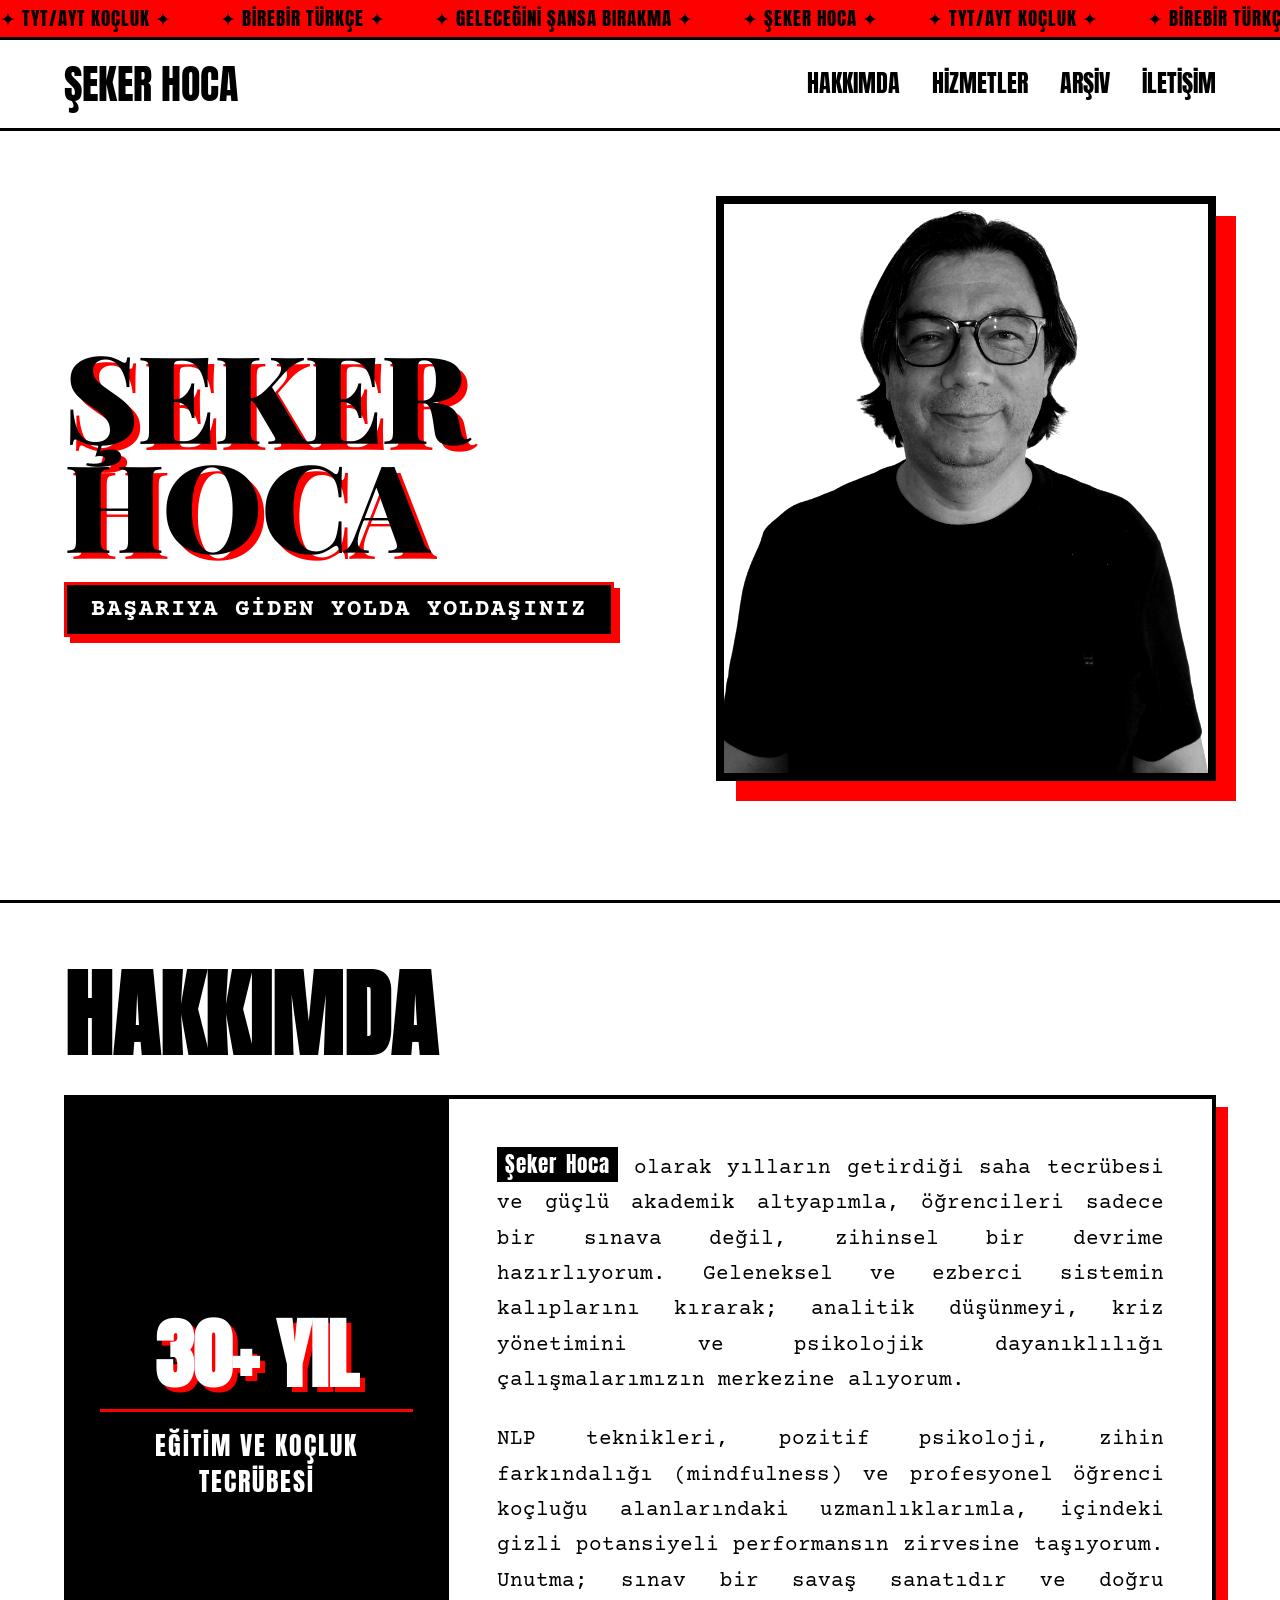
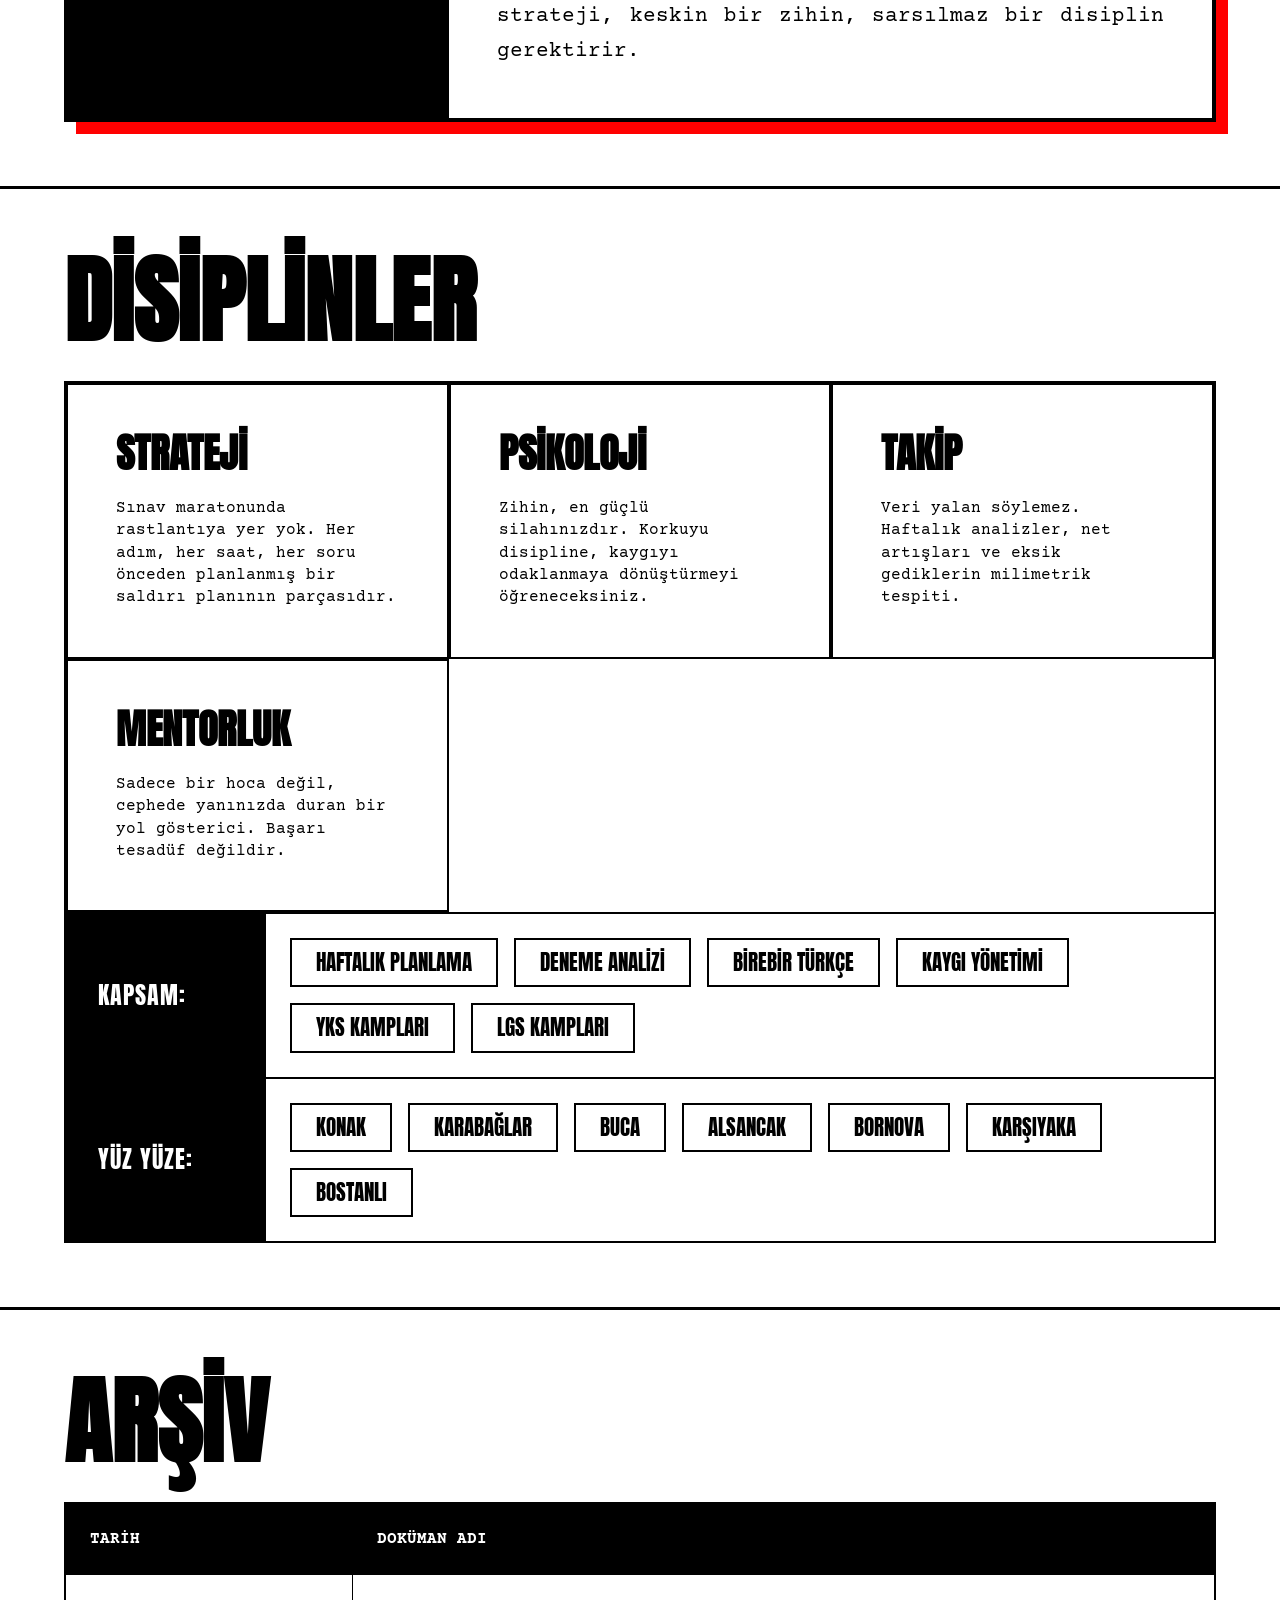
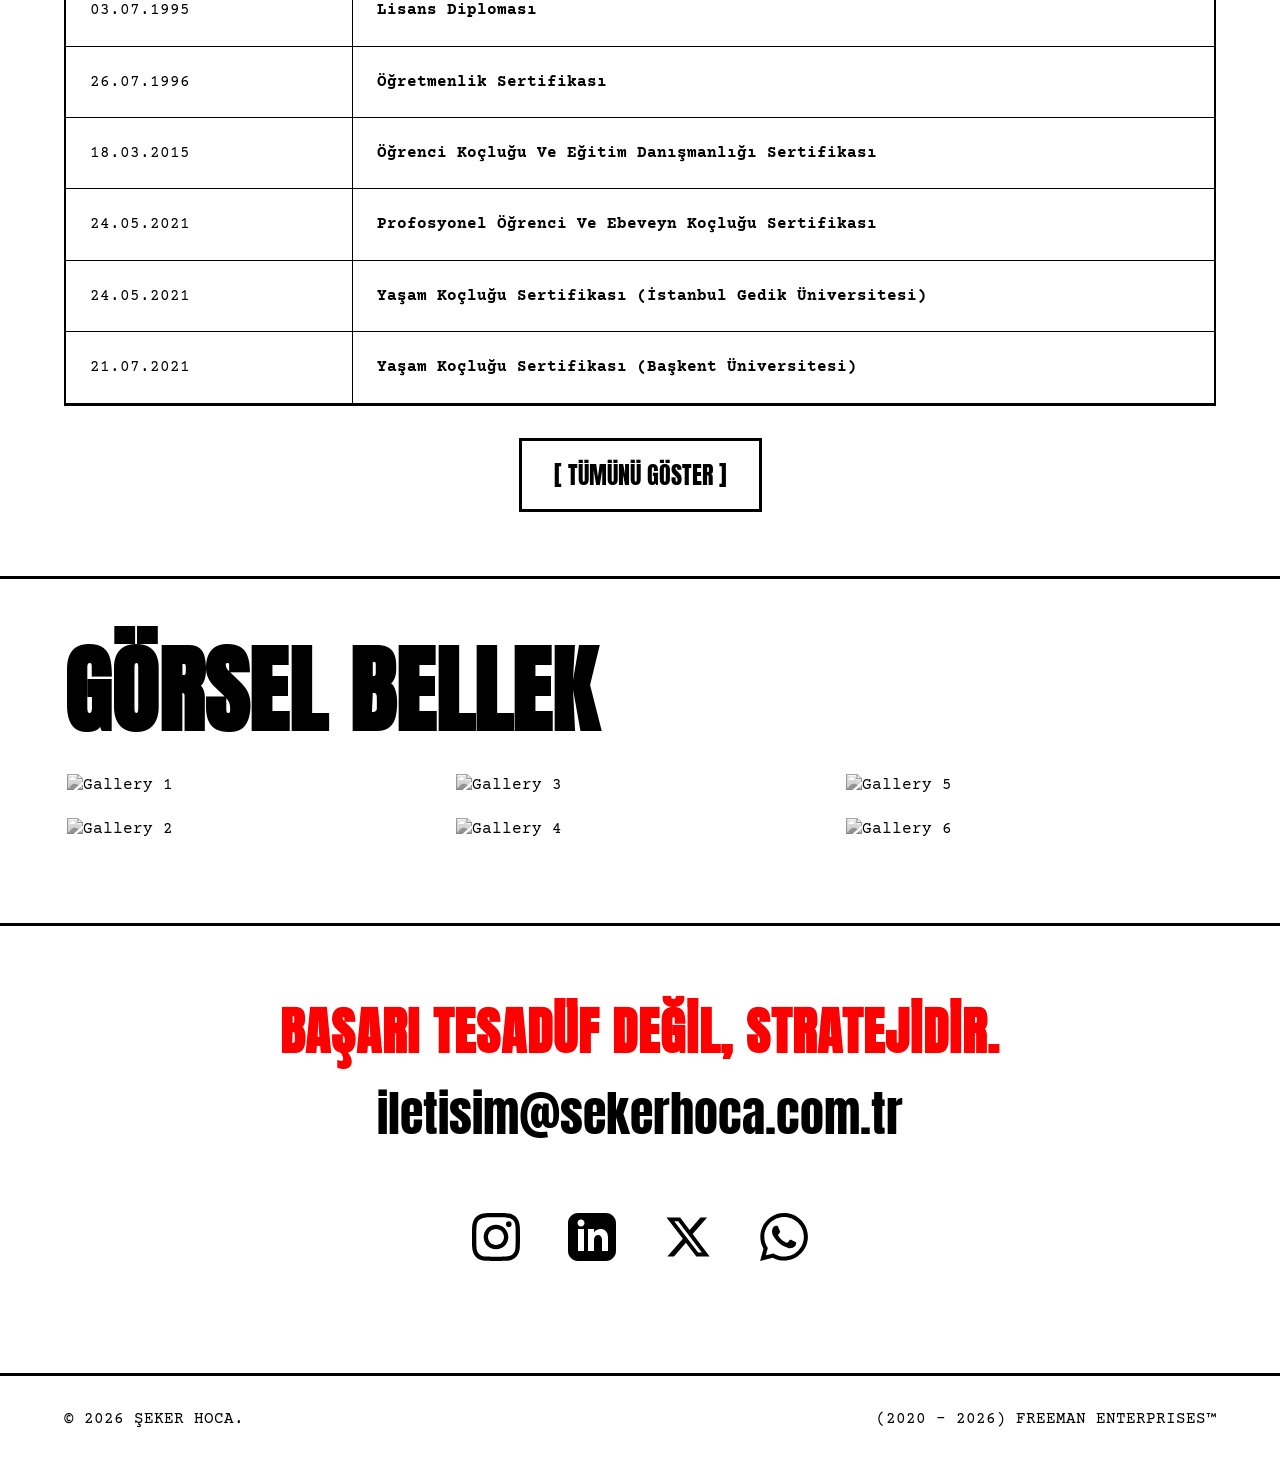
==== commit 342ec588: "last one" ====
--- a/index.html
+++ b/index.html
@@ -5,11 +5,7 @@
     <meta name="viewport" content="width=device-width, initial-scale=1.0, maximum-scale=1.0, user-scalable=no">
     <title>Şeker Hoca | Türkçe & Koçluk</title>
 
-
-
 <meta name="description" content="Ezberden uzak, tamamen sana özel bir çalışma planı. İzmir içi LGS/YKS koçluğu ve birebir Türkçe dersleriyle Şeker Hoca işin mutfağında.">
-
-
 <meta name="keywords" content="lgs koçluk, yks koçluk, özel türkçe dersi, birebir eğitim, izmir içi özel ders, izmir içi koçluk, edebiyat özel ders, şeker hoca koçluk, izmir yks hazırlık, sekerhoca, şeker hoca, seker hoca, seker hoca ozel ders, seker hoca türkce">
 
 <!--Geliştirici Bilgisi -->
@@ -20,25 +16,19 @@
 <!-- Open Graph -->
 <!-- ========================================== -->
 <meta property="og:type" content="website">
-<meta property="og:url" content="https://sekerhoca.com.tr/img/original.png"> 
+<meta property="og:url" content="https://sekerhoca.com.tr/"> 
 <meta property="og:title" content="Şeker Hoca Koçluk ve Türkçe | YKS & LGS Koçluk, Özel Türkçe Dersi">
 <meta property="og:description" content="İzmir içi birebir eğitim, LGS/YKS koçluk hizmetleri ve özel Türkçe dersi. Şeker Hoca ile potansiyelinizi keşfedin.">
-<meta property="og:image" content="https://"> 
+<meta property="og:image" content="https://sekerhoca.com.tr/img/kapakfoto.png"> 
 <meta property="og:site_name" content="Şeker Hoca">
 <meta property="og:locale" content="tr_TR">
 
 <!-- ========================================== -->
-
-+""
 <!-- ========================================== -->
 <meta name="twitter:card" content="summary_large_image">
 <meta name="twitter:title" content="Şeker Hoca Koçluk ve Edebiyat | İzmir Özel Ders">
 <meta name="twitter:description" content="İzmir içi YKS/LGS koçluk, birebir eğitim ve özel Türkçe dersleri ile başarıya ulaşın.">
-<meta name="twitter:image" content="img\original.png">
-
-
-
-
+<meta name="twitter:image" content="https://sekerhoca.com.tr/img/kapakfoto.png">
     
     <link rel="preconnect" href="https://fonts.googleapis.com">
     <link rel="preconnect" href="https://fonts.gstatic.com" crossorigin>
@@ -85,6 +75,51 @@
             font-family: var(--font-brutalist);
             text-transform: uppercase;
             line-height: 1;
+        }
+
+        /* PRELOADER (LOADING SCREEN) */
+        #preloader {
+            position: fixed;
+            top: 0;
+            left: 0;
+            width: 100%;
+            height: 100vh;
+            background-color: var(--black);
+            color: var(--white);
+            z-index: 9999;
+            display: flex;
+            align-items: center;
+            justify-content: center;
+            flex-direction: column;
+            transition: transform 0.6s cubic-bezier(0.77, 0, 0.175, 1);
+        }
+
+        #preloader.hidden {
+            transform: translateY(-100%);
+        }
+
+        .preloader-text {
+            font-family: var(--font-brutalist);
+            font-size: clamp(4rem, 10vw, 8rem);
+            color: var(--white);
+            text-shadow: 6px 6px 0px var(--red);
+            animation: pulse 1.5s infinite;
+        }
+
+        .preloader-sub {
+            font-family: var(--font-literary);
+            font-size: clamp(1rem, 2vw, 1.5rem);
+            margin-top: 1rem;
+            letter-spacing: 4px;
+            color: var(--white);
+            background-color: var(--red);
+            padding: 0.2rem 1rem;
+        }
+
+        @keyframes pulse {
+            0% { opacity: 1; }
+            50% { opacity: 0.3; }
+            100% { opacity: 1; }
         }
 
         /* TOP MARQUEE (SEAMLESS TICKER) */
@@ -117,7 +152,8 @@
         .marquee-content span {
             font-family: var(--font-brutalist);
             font-size: 1.2rem;
-            padding-right: 2rem;
+            padding-right: 3rem; 
+            letter-spacing: 1px; 
         }
 
         @keyframes marquee-scroll {
@@ -676,7 +712,7 @@
                 padding: 2rem;
             }
             .about-text {
-                text-align: left; /* MOBİLDE KELİME ARASI BOŞLUKLARI DÜZELTEN KISIM */
+                text-align: left; 
             }
 
             .nav-links { display: none; }
@@ -718,15 +754,44 @@
 </head>
 <body>
 
+    <!-- PRELOADER EKLENTİSİ -->
+    <div id="preloader">
+        <span class="preloader-text">ŞEKER HOCA</span>
+        <span class="preloader-sub">SİSTEM YÜKLENİYOR...</span>
+    </div>
+
+    <!-- DÜZELTİLMİŞ VE UZATILMIŞ MARQUEE -->
     <div class="marquee-container">
         <div class="marquee-track">
+            <!-- GRUP 1 (GENİŞ EKRANLAR İÇİN UZATILDI) -->
             <div class="marquee-content">
-                <span>✦ KOÇLUK KAYITLARI DEVAM EDİYOR ✦ GELECEĞİNİ ŞANSA BIRAKMA ✦</span>
-                <span>✦ TÜRKÇE BİREBİR ÖZEL DERS ✦ GELECEĞİNİ ŞANSA BIRAKMA ✦</span>
+                <span>✦ TYT/AYT KOÇLUK ✦</span>
+                <span>✦ BİREBİR TÜRKÇE ✦</span>
+                <span>✦ GELECEĞİNİ ŞANSA BIRAKMA ✦</span>
+                <span>✦ ŞEKER HOCA ✦</span>
+                <span>✦ TYT/AYT KOÇLUK ✦</span>
+                <span>✦ BİREBİR TÜRKÇE ✦</span>
+                <span>✦ GELECEĞİNİ ŞANSA BIRAKMA ✦</span>
+                <span>✦ ŞEKER HOCA ✦</span>
+                <span>✦ TYT/AYT KOÇLUK ✦</span>
+                <span>✦ BİREBİR TÜRKÇE ✦</span>
+                <span>✦ GELECEĞİNİ ŞANSA BIRAKMA ✦</span>
+                <span>✦ ŞEKER HOCA ✦</span>
             </div>
+            <!-- GRUP 2 (KOPYASI - TAKILMAYI ÖNLER) -->
             <div class="marquee-content">
-                <span>✦ TYT/AYT KOÇLUK ✦ GELECEĞİNİ ŞANSA BIRAKMA ✦</span>
-                <span>✦ ÖZEL DERS✦ GELECEĞİNİ ŞANSA BIRAKMA ✦</span>
+                <span>✦ TYT/AYT KOÇLUK ✦</span>
+                <span>✦ BİREBİR TÜRKÇE ✦</span>
+                <span>✦ GELECEĞİNİ ŞANSA BIRAKMA ✦</span>
+                <span>✦ ŞEKER HOCA ✦</span>
+                <span>✦ TYT/AYT KOÇLUK ✦</span>
+                <span>✦ BİREBİR TÜRKÇE ✦</span>
+                <span>✦ GELECEĞİNİ ŞANSA BIRAKMA ✦</span>
+                <span>✦ ŞEKER HOCA ✦</span>
+                <span>✦ TYT/AYT KOÇLUK ✦</span>
+                <span>✦ BİREBİR TÜRKÇE ✦</span>
+                <span>✦ GELECEĞİNİ ŞANSA BIRAKMA ✦</span>
+                <span>✦ ŞEKER HOCA ✦</span>
             </div>
         </div>
     </div>
@@ -766,7 +831,7 @@
     <h2 class="section-title" id="about">HAKKIMDA</h2>
     <div class="about-container">
         <div class="about-sidebar">
-            <h3>29+ YIL</h3>
+            <h3>30+ YIL</h3>
             <p>EĞİTİM VE KOÇLUK TECRÜBESİ</p>
         </div>
         <div class="about-content">
@@ -872,7 +937,7 @@
 
     <section class="contact-section" id="contact">
         <h3 class="contact-slogan">BAŞARI TESADÜF DEĞİL, STRATEJİDİR.</h3>
-        <a href="mailto:iletisim@sekerhoca.com" class="contact-email">iletisim@sekerhoca.com</a>
+        <a href="mailto:iletisim@sekerhoca.com.tr" class="contact-email">iletisim@sekerhoca.com.tr</a>
         
         <div class="social-links">
             <a target="_blank" href="https://www.instagram.com/sekerhoca35/" class="social-icon-link" title="Instagram">
@@ -896,6 +961,17 @@
     </footer>
 
     <script>
+        // TÜM FOTOĞRAFLAR (DOM + RESİMLER) YÜKLENDİĞİNDE PRELOADER'I KALDIRAN SİSTEM
+        window.addEventListener('load', function() {
+            const preloader = document.getElementById('preloader');
+            preloader.classList.add('hidden');
+            
+            // Animasyon süresi bitince DOM'dan kaldırıp arkada tıklanabilirliği engellemesin
+            setTimeout(() => {
+                preloader.style.display = 'none';
+            }, 600);
+        });
+
         // DOM LOAD WRAPPER
         document.addEventListener('DOMContentLoaded', () => {
             
